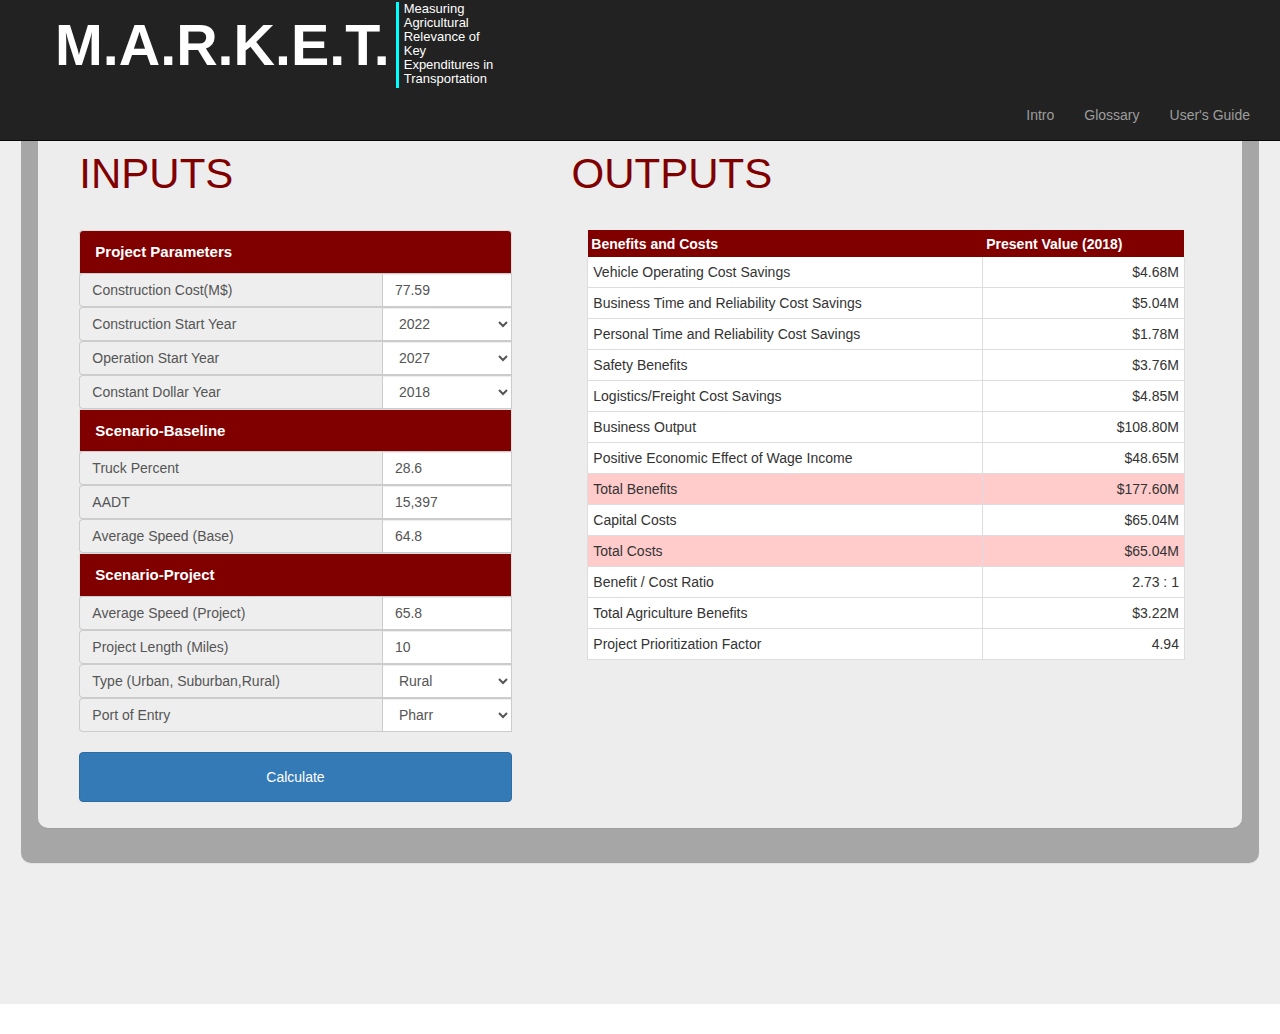
==== index.html @ 697c3366 "-Added perishability cost and JIT cost into the freight cost analysis." ====
<!DOCTYPE html>
<html>
<head>
  <title>M.A.R.K.E.T.</title>
  <meta charset="utf-8">
  <meta name="viewport" content="width=device-width, initial-scale=1">
  <!-- <script src="http://malsup.github.com/jquery.form.js"></script> -->
  <script src="https://ajax.googleapis.com/ajax/libs/jquery/3.3.1/jquery.min.js"></script>

  <link href="lib/bootstrap/css/bootstrap.min.css" rel="stylesheet">
  <link href="style.css" rel="stylesheet">
  <script src="lib/bootstrap/js/bootstrap.min.js"></script>
  <script type="text/javascript" src ="lib/accounting.min.js"> </script>
  <script type="text/javascript" src="js/dom.js"></script>
  <script type="text/javascript" src="js/array.js"></script>
  <script type="text/javascript" src ="js/tti.storage.js"> </script>
  <script type="text/javascript" src ="js/tti.pubsub.js"> </script>
  <script type="text/javascript" src ="js/main.js"> </script>
  <script type="text/javascript" src ="js/underscore.js"> </script>
  <script type="text/javascript" src ="js/tti.models.benefitcostanalysis.js"> </script>
  <script type="text/javascript" src ="js/tti.widgets.glossary.js"> </script>


  <style>
  /* .fakeimg {
  height: 200px;
  background: #aaa;
  } */

  .modal {
    text-align: center;
  }

  @media screen and (min-width: 768px) {
    .modal:before {
      display: inline-block;
      vertical-align: middle;
      content: " ";
      height: 100%;
    }
  }

  .modal-dialog {
    display: inline-block;
    text-align: left;
    vertical-align: middle;
  }

  .container-dart {
    background: transparent url(img/border.jpg) 0 0 no-repeat;
    background-size: 100% auto;
    background-attachment: fixed;
    background-position: 0%, 60px;
    min-height: 900px;
    margin-top: 0px;
    margin-bottom: 8px;
  }

  /* .navbar-brand{
  margin-bottom: 0;
  padding-top:10px;
  z-index: 9999;
  border: 0;
  font-size: 20px !important;
  line-height: 1.42857143 !important;
  letter-spacing: 4px;
  border-radius: 0;
  color:white;
  } */
  .input-group-addon{
    width:70%;
    text-align: left;
  }
  .form-control-feedback{
    top:3px;
    width:5%;
    font-size: 1.5rem;
  }
  .input-group{
    width:100%;
  }
  .list-group-item{
    background-color:maroon;
    color:white;
    font-size:1.5rem;
    font-weight:bold;
  }
  .white-text{
    color:white;
  }
  .panel-heading{
    font-size: 3em;
    color: maroon;
  }
  .construction-jobs {
    display:none
  }
  .o-m-jobs{
    display:none
  }

  .o-m-costs{
    display:none
  }

  .navbar {

  }

  #modal-intro .modal-dialog {
    width:50%;

  }

  #modal-glossary .modal-dialog {
    width:50%;
  }
  .navbar-header {
    width:80%;

  }
  .navbar-header .title {
    display:inline-block;
    color:white;
    font-size: 4.1em;
    line-height: 1.5em;
    font-weight: bold;
    padding-right: 0.1em;
    border-right: 3px solid #0ff;
  }
  .navbar-header .subtitle {
    display:inline-block;
    vertical-align: top;
    color:white;
    font-size: 1.3rem;
    line-height: 1.4rem;
    width: 50%;
    padding: 0 0 0 0.1em;

  }

  .navbar-header ul {
    width: 100%;
    color: White;
    list-style-type: none;
    margin-bottom: 2px;
    margin-top:2px;
  }
  /* .navbar-header ul {
  float: left;
  } */
  /*
  .navbar {
  margin-bottom: 0;
  background-color: #f4511e;
  z-index: 9999;
  border: 0;
  font-size: 12px !important;
  line-height: 1.42857143 !important;
  letter-spacing: 4px;
  border-radius: 0;
}

.navbar li a, .navbar .navbar-brand {
color: #fff !important;
}

.navbar-nav li a:hover, .navbar-nav li.active a {
color: #f4511e !important;
background-color: #fff !important;
}

.navbar-default .navbar-toggle {
border-color: transparent;
color: #fff !important;
} */
</style>
</head>
<body>

  <!-- <div class="jumbotron text-center" style="margin-bottom:0">
  <h1>MARKET</h1>
</div> -->
<nav class="navbar navbar-inverse navbar-fixed-top">
  <div class="container-fluid">
    <div class="navbar-header">
      <!-- <a class="navbar-brand" href="#">M.A.R.K.E.T.</a> -->
      <ul>
        <li class="title">M.A.R.K.E.T.</li>
        <li class="subtitle">
          Measuring<br/>
          Agricultural<br/>
          Relevance of<br/>
          Key<br/>
          Expenditures in<br/>
          Transportation
        </li>
      </ul>
    </div>
    <ul class="nav navbar-nav pull-right">
      <li><a href=# data-toggle="modal" data-target="#modal-intro">Intro</a></li>
      <li><a href="#" data-toggle="modal" data-target="#modal-glossary">Glossary</a></li>
      <li><a target="_blank" href="User's Guide.pdf">User's Guide</a></li>
    </ul>
  </div>
</nav>
<!-- <nav class="navbar navbar-fixed-top">
<div class="container-fluid">
<div class="navbar-header">
<div class="logo">M.A.R.K.E.T.</div>
<span>
MIT<br>
Alpha<br>
Rio<br>
Krypton<br>
ET<br>
TAMU<br>
</span>
</div>
<ul class="nav navbar-nav navbar-right">
<li><a href="#">User's Guide</a></li>
<li><a href="#">Glossary</a></li>
<li><a href="#">Contact Us</a></li>
</ul>
</div>
</nav> -->
<div class="jumbotron">
  <div class="container-fluid padding-top container-dart">

    <div class="panel black-bg-30pct pull-right">
      <div class="row-fluid">
        <div class="panel panel-horizontal white-bg-80pct pull-right">
          <div class="col-md-5">

            <div class="panel-heading">INPUTS</div>
            <div class="panel-body" id="panel-inputs"> </div>
          </div>
          <div class="col-md-7">

            <div class="panel-heading">OUTPUTS</div>
            <div class="panel-body outputs benefit-cost-model-report" id=panel-outputs>        </div>

          </div>

        </div>

      </div>
    </div>
  </div>
</div>
<div class="modal fade" id="modal-intro" role="dialog">
  <div class="modal-dialog">


    <div class="modal-content">
      <div class="modal-header">
        <button type="button" class="close" data-dismiss="modal">&times;</button>
        <h4 class="modal-title">M.A.R.K.E.T.(Measuring Agricultural Relevance of Key Expenditures in Transportation)</h4>
      </div>
      <div class="modal-body">
        <p>The M.A.R.K.E.T. model is designed to provide high-level estimates of the relative benefit to the agriculture sector of roadway infrastructure projects. Benefits included in the analysis are as follows:</p>
        <ul><li>	vehicle operating cost savings,</li>
          <li>	business time and reliability cost savings,</li>
          <li>	personal time and reliability cost savings,</li>
          <li>	safety benefits,</li>
          <li>	logistics/freight cost savings,</li>
          <li>	environmental benefits,</li>
          <li>	business output benefits, and</li>
          <li>	wage income benefits.  </li>
        </ul>
      </div>
    </div>
  </div>
</div>

<div class="modal fade" id="modal-glossary" role="dialog">
  <div class="modal-dialog">
    <div class="modal-content">
      <div class="modal-header">
        <button type="button" class="close" data-dismiss="modal" aria-hidden="true">
          &times;</button>
          <h3 class="modal-title">Glossary</h3>


        </div>
        <div class="modal-body">

        </div>

      </div>

    </div>
  </div>


  <!-- <div class="jumbotron text-center" style="margin-bottom:0;margin-top:30px">
  <p>Footer</p>
</div> -->
<script>
// $(window).on('load',function(){
//   $('#myModal').modal('show');
// });

campfire.publish("boot-ui");
$("#btn-calculate").on("click",function(){
  var input = {
    serviceType:'Rail',
    closestStation:'Lawnview',
    milesToStation:5,
    projectLength:10,
    AADT:15397,
    truckPercent:0.286,
    averageSpeed:64.8,
    averageSpeedBase:64.8,
    averageSpeedProj:65.8,
    rider:50000,
    constructionCost:77590000,
    omCost:0,
    discountRate:0.03,
    constructionStartYear:2022,
    operationStartYear:2027,
    percentCongested:0,
    totalYears:30,
    constantYear:2018,
    projectScenario:0.02,
    commodityMix:TTI.commodityMix["Pharr"],
    commodityCost:TTI.commodityCost,
    perishCost:TTI.perishCost,
    jitCost:TTI.jitCost,
    region:'Urban',
    scale:{Truck: 1,Passenger:1},
  };
  input.constructionCost = parseFloat($("#constructionCost").val())*1000000;
  input.constructionStartYear = parseInt($("#constructionStartYear").val());
  input.operationStartYear = parseInt($("#operationStartYear").val());
  input.constantDollarYear = parseInt($("#constantYear").val());
  input.truckPercent = parseFloat($("#truckPercent").val())/100;
  input.AADT = parseInt($("#AADT").val().replace(/,/g,''));
  input.averageSpeedBase = parseFloat($("#averageSpeedBase").val());
  input.averageSpeedProj = parseFloat($("#averageSpeedProj").val());
  input.projectLength = parseFloat($("#projectLength").val());
  input.region = ($("#region").val());
  input.city = ($("#city").val());
  input.commodityMix = TTI.commodityMix[input.city];
  input.commodityCost = TTI.commodityCost;
  input.scale={Truck:1,Passenger:1};
  var model= TTI.Models.BenefitCostAnalysis({input:input});
  var inputAg = input;
  inputAg.commodityMix = TTI.commodityMixAg[input.city];
  inputAg.commodityCost = TTI.commodityCostAg;
  inputAg.scale={Truck:input.commodityMix["Percent Ag"],Passenger:0};
  var modelAg = TTI.Models.BenefitCostAnalysis({input:inputAg});
  TTI.results = [model.run().results, modelAg.run().results];
  campfire.publish("render-outputs");
});
setTimeout(function(){
  $("#btn-calculate").click();
},500);
// setTimeout(function(){
//   var test = TTI.Models.BenefitCostAnalysis({input:{
//     serviceType:'Rail',
//     closestStation:'Lawnview',
//     milesToStation:5,
//     projectLength:10,
//     AADT:15397,
//     truckPercent:0.286,
//     averageSpeed:64.8,
//     averageSpeedBase:64.8,
//     averageSpeedProj:65.8,
//     rider:50000,
//     constructionCost:77590000,
//     omCost:0,
//     discountRate:0.03,
//     constructionStartYear:2022,
//     operationStartYear:2027,
//     percentCongested:0,
//     totalYears:30,
//     constantYear:2018,
//     projectScenario:0.02,
//     commodityMix:TTI.commodityMix["Pharr"],
//     commodityCost:TTI.commodityCost,
//     region:'Urban',
//     scale:{Truck: 1,Passenger:1},
//   }
// });
// TTI.results = test.run().results;
// campfire.publish("render-outputs");}
// ,2000);

</script>
</body>
</html>
---- style.css ----
.dart-yellow-fg {
    color: #FCD006;
}
.dart-yellow-bg {
    background-color: #FCD006;
}
.dart-blue-fg {
    color: #173A79;
}
.dart-blue-bg {
    background-color: #173A79;
}
.white-fg {
    color: #fff;
}
.black-fg {
    color: #000;
}
.red-fg {
    color: red
}
.blue-fg {
    color: blue
}
.green-fg {
    color: green
}
.orange-fg {
    color: orange
}

.credit {
    font-size: 18px;
    display: inline-block;
    margin-left: 60%;
    width: 38%;
}
.center {
    margin: auto;
    width: 60%;
    /*  border: 3px solid #73AD21; */
    padding: 10px;
}
.valign-top {
    vertical-align: top
}
.valign-center {
    vertical-align: center
}
.align-right {
    align: right;
    text-align: right;
}
.tooltip-inner {
    text-align: justify;
}
body {
    overflow-y: scroll;
}
.starter-template {
    padding: 40px 15px;
    text-align: center;
}
.clear-both {
    clear: both;
}
.specials {
    margin-bottom: 10px;
}
.specials-inner {
    border: 1px solid #888;
    max-height: 100px;
    overflow-y: auto;
    padding: 1rem;
}
.specials-inner div:nth-child(even) {
    background: #fff;
}
.specials-inner div:nth-child(odd) {
    background: #cdf;
}
.boxes input[type=range] {
    width: 20%;
}
.boxes input[type=text] {
    text-align: right;
}
.boxes table {
    width: 100%;
}
.boxes td {}
.boxes td input[type=text], .boxes td input[type=number] {
    text-align: right;
    width: 75px;
    float: right;
}
.page-header {
    float: right;
    text-align: right;
    font-size: 0.5em;
}
.number-long td input[type=text] {
    width: 120px;
}
.number-long td input[type=number] {
    width: 120px;
}
.percent:after {
    content: "%";
    float: right;
}
.boxes input.changed {
    background: #dff;
}
.sliders .changed {
    background-color: rgba(0, 0, 0, 0.9);
    color: white;
    padding: 0.4rem;
    border-radius: 0.2rem;
}
table.dropdowns {
    width: 100%;
}
table.boxes {
    width: 100%;
}
.dropdowns table {
    width: 100%;
}
.guru-wrap table.controls {
    width: 100%;
}
.inputs .dropdowns, .inputs .boxes {
    margin: 0;
    padding: 0;
    list-style-type: none;
}
.inputs .dropdowns li select {
    float: right;
    width: 55%
}
.inputs .boxes li input {
    float: right;
    text-align: right;
    width: 55%
}
.inputs .dropdowns td:last-child {
    width: 55%
}
.inputs .dropdowns td select {}
.inputs table {
    border-spacing: 0 0.1em;
    border-collapse: separate;
}
.inputs table.controls td:first-child {
    font-size: 1em
}
.inputs .dropdowns td select {
    height: 2.8em;
    float: right;
}

#btn-calculate {
  height:50px;
}
.outputs table td {
    background-color: white;
}
.outputs table tr.total-benefits td {
    background-color: #FFCCCB;

}
.outputs table tr.total-costs td {
    background-color: #FFCCCB;

}
.outputs table tr.benefit-cost-ratio td {
    background-color: #FFCCCB;

}
.outputs table td, .outputs table th {
    padding: 0.35rem;
    padding-right: 3px;
}

/***
.outputs table {
  border-right: 1px solid #ddd;
}
***/

.outputs table tr.dart-yellow-bg th {
    text-align: center;
    font-weight: normal;
    color: #173A79;
    border-right: 1px solid #db0;
}
.outputs table td {
    border-right: 1px solid #ddd;
    border-bottom: 1px solid #ddd;
}
.outputs table td:first-child {
    border-left: 1px solid #ddd;
}
.cost-outputs th {
    width: 33.3%;
}

/* .report-row .column.outputs td { text-align: right; } */

.report-title {
    background-color: #173A79;
    color: white
}
;
/* .navbar-brand, navbar-brand:hover {
    background: white;
    padding: 0;
}
.navbar-brand, navbar-brand:focus {
    background: white;
    padding: 0;
}
.navbar-brand a, navbar-brand:hover a {
    background: white;
    padding: 0;
}
.navbar-brand a:hover {
    background: white;
    padding: 0;
}
.navbar-brand img {
    height: 100%;
} */
.dart .ui-widget-content {
    border: 0;
}
.dart .ui-slider .ui-slider-range {
    background: #FCD006;
    border-bottom: 1px solid #ca0;
    border-top: 0;
    cursor: pointer;
}

/* #9D8277; } /*  #007989; } */

.dart .ui-slider .ui-slider-handle {
    border-color: #999;
    background: #ccc;
    cursor: pointer;
    top: -.2em;
}

/* #9D8277; } /*#007989; } */

.dart .ui-slider-horizontal {
    background: rgba(0, 0, 0, 0.2);
    cursor: pointer;
}
.navbar-dart {
    background: #1B3E7A;
}
.navbar-dart a {
    color: #ddd;
}
.navbar-dart a:hover {
    background: background: #FCD006;
    color: black;
}
.navbar-dart .navbar-nav>.active>a {
    background: #FCD006;
    color: black;
}
.navbar-dart .active {
    background: #FCD006;
    color: black;
}
.navbar-dart .navbar-nav>li>a {
    color: #ddd;
}
.container-dart {}
td.value-cell {
    text-align: right;
}
tr.title-row th {
    background: #ddd;
}

/**
tr.remain th, tr.remain td { background-color: #afa; }
**/

tr.year-row th {
    text-align: right;
}
body.property-tax-summary li.property-tax-summary a {
    background: #FCD006;
    color: black;
}
body.sales-tax-summary li.sales-tax-summary a {
    background: #FCD006;
    color: black;
}
body.economic-impact-summary li.economic-impact-summary a {
    background: #FCD006;
    color: black;
}
body.benefit-cost-summary li.benefit-cost-summary a {
    background: #FCD006;
    color: black;
}
body.development-summary li.development-summary a {
    background: #FCD006;
    color: black;
}
body.total-summary li.total-summary a {
    background: #FCD006;
    color: black;
}
body.glossary li.glossary a {
    background: #FCD006;
    color: black;
}
.table-sm {
    font-size: 50%;
}
.table-md {
    font-size: 85%;
}
.table-width33pct {
    width: 33.3%;
}
.table-width20pct {
    width: 20%;
}
.table-width25pct {
    width: 25%;
}

.jumbotron h1 {
    font-size: 4rem;
}
.error {
    background: red;
    color: white;
    padding: 1rem;
}
.warn {
    background: yellow;
    color: black;
    padding: 1rem;
}
.land-use-percentage {
    padding: 1rem;
}

/** STYLED PANELS **/

.panel {
    padding: 1rem;

    border-radius: 1rem;
    width: 99%;
    margin-top: 2%;
    margin-bottom:2%;
    margin-right:0.5%;
}

.panel>h1, .panel>h2 {
    color: #eee;
}

/* opacity/transparency */

.white-bg-90pct {
    background-color: rgba(255, 255, 255, 0.9);
}
.white-bg-80pct {
    background-color: rgba(255, 255, 255, 0.8);
}
.white-bg-70pct {
    background-color: rgba(255, 255, 255, 0.7);
}
.white-bg-60pct {
    background-color: rgba(255, 255, 255, 0.6);
}
.white-bg-50pct {
    background-color: rgba(255, 255, 255, 0.5);
}
.white-bg-40pct {
    background-color: rgba(255, 255, 255, 0.4);
}
.white-bg-30pct {
    background-color: rgba(255, 255, 255, 0.3);
}
.white-bg-20pct {
    background-color: rgba(255, 255, 255, 0.2);
}
.white-bg-10pct {
    background-color: rgba(255, 255, 255, 0.1);
}
.black-bg-90pct {
    background-color: rgba(0, 0, 0, 0.9);
}
.black-bg-80pct {
    background-color: rgba(0, 0, 0, 0.8);
}
.black-bg-70pct {
    background-color: rgba(0, 0, 0, 0.7);
}
.black-bg-60pct {
    background-color: rgba(0, 0, 0, 0.6);
}
.black-bg-50pct {
    background-color: rgba(0, 0, 0, 0.5);
}
.black-bg-40pct {
    background-color: rgba(0, 0, 0, 0.4);
}
.black-bg-30pct {
    background-color: rgba(0, 0, 0, 0.3);
}
.black-bg-20pct {
    background-color: rgba(0, 0, 0, 0.2);
}
.black-bg-10pct {
    background-color: rgba(0, 0, 0, 0.1);
}
.width-20pct {
    width: 20%;
    margin-left: auto;
    margin-right: auto;
}
.width-50pct {
    width: 50%;
    margin-left: auto;
    margin-right: auto;
}
.width-60pct {
    width: 60%;
    margin-left: auto;
    margin-right: auto;
}
.width-80pct {
    width: 80%;
    margin-left: auto;
    margin-right: auto;
}
.width-100pct {
    width: 100%;
    margin-left: auto;
    margin-right: auto;
}
.padding-left-5pct {
    padding-left: 5%;
}

/* per-wizard page CSS hiding things */


/* STEP 1: Type of Service, County, City, School District, Special per-district/county rates */


/* .step1 .jumbotron {
  background-size: 150% auto;
  background-position: 50% 0;
} */

.step1 .pt-inputs .boxes .distribution-fields-body-wrap .collapse {
    display: block;
}
.step1 .pt-inputs .boxes a, .step1 .distribution-fields {
    display: none;
}
.step1 .pt-inputs .sliders {
    display: none;
}
.step1 .pt-inputs .specials-inner {
    background-color: rgba(0, 0, 0, 0.1);
    max-height: none;
    border-style: inset;
    border-width: 0.1rem;
    border-radius: 1rem;
    border-color: rgba(0, 0, 0, 0.1);
}
.step1 .pt-inputs .specials-inner div {
    padding: 1rem;
    color: #222;
}
.step1 .pt-inputs .specials-inner div {
    /* background-color: rgba(200,200,200,0.9); color: #fff; */
    background-color: rgba(200, 200, 200, 0.3);
    border-bottom: 1px solid #bbb;
}
.step1 .pt-inputs .specials-inner div:nth-child(odd) {
    /* background-color: rgba(200,200,200,0.3); color: #fff; */
}
.step1 .bc-inputs .dropdowns {
    display: none;
}
.step1 .bc-inputs tr.number-long {
    display: none;
}
.step1 .bc-inputs .changed {
    background-color: rgba(0, 0, 0, 0.9);
    padding: 0.4rem;
    border-radius: 0.2rem;
}
.step1 input[type=checkbox] {
    margin-right: 0.5rem;
}

/* STEP 2: Land Use Inputs */

.step2 .pt-inputs .dropdowns {
    display: none;
}
.step2 .pt-inputs .sliders {
    display: none;
}
.step2 .pt-inputs .specials {
    display: none;
}
.step2 .pt-inputs .boxes .distribution-fields {
    display: none;
}
.step2 .pt-inputs .heading .title .btn {
    display: none;
}
.step2 .pt-inputs .collapse {
    display: block;
}
.step2 .land-use-wrap input {
    background-color: rgba(255, 255, 255, 0.5);
}
.step2 .land-use-wrap input.changed {
    background-color: rgba(0, 203, 188, 0.9);
    padding: 0.4rem;
    border-radius: 0.2rem;
    color: #fff;
}
.step2 .land-use-inner tbody tr:nth-child(odd) {
    background-color: rgba(255, 255, 255, 0.6);
    ;
}

/* STEP 3: Property Tax Growth Rates */

.step3 .pt-inputs .dropdowns {
    display: none;
}
.step3 .pt-inputs .boxes {
    display: none;
}
.step3 .pt-inputs .specials {
    display: none;
}
.step3 .changed {
    background-color: rgba(0, 0, 0, 0.9);
    padding: 0.4rem;
    border-radius: 0.2rem;
    color: #fff;
}

/* STEP 4: Sales Tax Growth Rates */

.step4 .pt-inputs .dropdowns {
    display: none;
}

/* .step4 .pt-inputs .boxes { display: none; } */

.step4 .pt-inputs .boxes a {
    display: none;
}
.step4 .pt-inputs .specials {
    display: none;
}
.step4 .changed {
    background-color: rgba(0, 0, 0, 0.9);
    padding: 0.4rem;
    border-radius: 0.2rem;
}
.step4 .slider .changed {
    color: #fff;
}
.step4 .sliders .btn-reset-sliders {
    display: none;
}

/*** Local option possibly move these to step1 ***/

.step4 .boxes .distribution-fields-body-wrap .collapse {
    display: block;
}
.step4 .boxes .distribution-fields-body-wrap table tr {
    display: none;
}
.step4 .boxes .distribution-fields-body-wrap table tr.hint-4A4B {
    display: block;
}
.step4 .boxes .distribution-fields-body-wrap table tr.cos-input {
    display: block;
}
.step4 .boxes .distribution-fields-body-wrap table tr.cos-definition {
    display: block;
}
.step4 .boxes .distribution-fields-body-wrap table tr.cos-reset {
    display: block;
}

/* PER-PAGE CUSTOM CSS */

.benefit-cost-model-report table {
    margin: 0 auto;
    width: 80%;
}
.benefit-cost-model-report table tr td {
    padding: 0.5rem;
    border-bottom: 1px solid #ddd;
    height:20px;
}
td.subhead {
    text-align: left;
}
.economic-impact-summary .outputs table {
    margin: 0 auto;
    width: 80%;
}
.economic-impact-summary .outputs table tr td {
    padding: 0.5rem;
    border-bottom: 1px solid #ddd;
    border-right: 0;
}

/** TOTAL SUMMARY **/

.total-summary .locale {
    text-align: center;
}
.total-summary .outputs table {
    margin: 0 auto;
    width: 80%;
}
.total-summary .outputs table tr td {
    padding: 0.5rem;
    border-bottom: 1px solid #ddd;
}
.total-summary caption {
    padding: 0.4rem 1rem;
}
tr.environmental-benefits {
    display: none;
}
.development-summary .year-inputs-inner {
    display: none;
}
td.hide-column
/**overwrite highchart default**/


/*.highcharts-container{width:100% !important; height:100% !important;}*/


/**
body.property-tax-summary .controls .operationstartyear { display: none; }
body.sales-tax-summary .controls .operationstartyear { display: none; }
**/
.dart-yellow-fg {
    color: #FCD006;
}
.dart-yellow-bg {
    background-color: #FCD006;
}
.dart-blue-fg {
    color: #173A79;
}
.dart-blue-bg {
    background-color: #173A79;
}
.white-fg {
    color: #fff;
}
.black-fg {
    color: #000;
}
.red-fg {
    color: red
}
.blue-fg {
    color: blue
}
.green-fg {
    color: green
}
.orange-fg {
    color: orange
}
.padding-top {
    padding-top: 15px;
}
.center {
    margin: auto;
    width: 60%;
    /*  border: 3px solid #73AD21; */
    padding: 10px;
}
.right {
    float: right;
}
.collapse {
    display: none;
}
table {
    margin: auto;
    width: 95%;
}
tr.header-row {
    background-color: maroon;
    color: #fff;
}
.page-header {
    width: 100%;
    font-size: 0.8em;
}
.page {
    page-break-inside: avoid;
    page-break-after: always;
}
.clear-both {
    clear: both;
}
.outputs table td {
    background-color: white;
}

.outputs table td, .outputs table th {
    padding: 0.35rem;
    padding-right: 3px;
}

/***
.outputs table {
  border-right: 1px solid #ddd;
}
***/

.outputs table tr.dart-yellow-bg th {
    text-align: center;
    font-weight: normal;
    color: #173A79;
    border-right: 1px solid #db0;
}
.outputs table td {
    border-right: 1px solid #ddd;
    border-bottom: 1px solid #ddd;
}
.outputs table td:first-child {
    border-left: 1px solid #ddd;
}
.cost-outputs th {
    width: 33.3%;
}

/* .report-row .column.outputs td { text-align: right; } */

.report-title {
    background-color: #173A79;
    color: white
}
td.value-cell {
    text-align: right;
}
tr.title-row th {
    background: #ddd;
}

/**
tr.remain th, tr.remain td { background-color: #afa; }
**/

tr.year-row th {
    text-align: right;
}
.table-sm {
    font-size: 50%;
}
.table-md {
    font-size: 85%;
}
.table-width33pct {
    width: 33.3%;
}
.table-width20pct {
    width: 20%;
}
.table-width25pct {
    width: 25%;
}
.error {
    background: red;
    color: white;
    padding: 1rem;
}
.warn {
    background: yellow;
    color: black;
    padding: 1rem;
}
.land-use-percentage {
    padding: 1rem;
}

/* opacity/transparency */

.white-bg-90pct {
    background-color: rgba(255, 255, 255, 0.9);
}
.white-bg-80pct {
    background-color: rgba(255, 255, 255, 0.8);
}
.white-bg-70pct {
    background-color: rgba(255, 255, 255, 0.7);
}
.white-bg-60pct {
    background-color: rgba(255, 255, 255, 0.6);
}
.white-bg-50pct {
    background-color: rgba(255, 255, 255, 0.5);
}
.white-bg-40pct {
    background-color: rgba(255, 255, 255, 0.4);
}
.white-bg-30pct {
    background-color: rgba(255, 255, 255, 0.3);
}
.white-bg-20pct {
    background-color: rgba(255, 255, 255, 0.2);
}
.white-bg-10pct {
    background-color: rgba(255, 255, 255, 0.1);
}
.black-bg-90pct {
    background-color: rgba(0, 0, 0, 0.9);
}
.black-bg-80pct {
    background-color: rgba(0, 0, 0, 0.8);
}
.black-bg-70pct {
    background-color: rgba(0, 0, 0, 0.7);
}
.black-bg-60pct {
    background-color: rgba(0, 0, 0, 0.6);
}
.black-bg-50pct {
    background-color: rgba(0, 0, 0, 0.5);
}
.black-bg-40pct {
    background-color: rgba(0, 0, 0, 0.4);
}
.black-bg-30pct {
    background-color: rgba(0, 0, 0, 0.3);
}
.black-bg-20pct {
    background-color: rgba(0, 0, 0, 0.2);
}
.black-bg-10pct {
    background-color: rgba(0, 0, 0, 0.1);
}
.width-20pct {
    width: 20%;
    margin-left: auto;
    margin-right: auto;
}
.width-50pct {
    width: 50%;
    margin-left: auto;
    margin-right: auto;
}
.width-60pct {
    width: 60%;
    margin-left: auto;
    margin-right: auto;
}
.width-80pct {
    width: 80%;
    margin-left: auto;
    margin-right: auto;
}
.width-100pct {
    width: 100%;
    margin-left: auto;
    margin-right: auto;
}
.padding-left-5pct {
    padding-left: 5%;
}

/* PER-PAGE CUSTOM CSS */

.benefit-cost-model-report table {
    margin: 0 auto;
    width: 95%;
}
.benefit-cost-model-report table tr td {
    padding: 0.5rem;
    border-bottom: 1px solid #ddd;
}
td.subhead {
    text-align: left;
}
.economic-impact-summary .outputs table {
    margin: 0 auto;
    width: 80%;
}
.economic-impact-summary .outputs table tr td {
    padding: 0.5rem;
    border-bottom: 1px solid #ddd;
    border-right: 0;
}

/**Input Summary**/

.input-summary tr td:nth-child(1) {
    width: 75%
}
.input-summary tr td:nth-child(2) {
    width: 25%
}

/** TOTAL SUMMARY **/

.total-summary .locale {
    text-align: center;
}
.total-summary .outputs table {
    margin: 0 auto;
    width: 80%;
}
.total-summary .outputs table tr td {
    padding: 0.5rem;
    border-bottom: 1px solid #ddd;
}
.total-summary caption {
    padding: 0.4rem 1rem;
}
tr.environmental-benefits {
    display: none;
}
.footer {
    margin: auto;
    top: 0;
    clear: both;
}
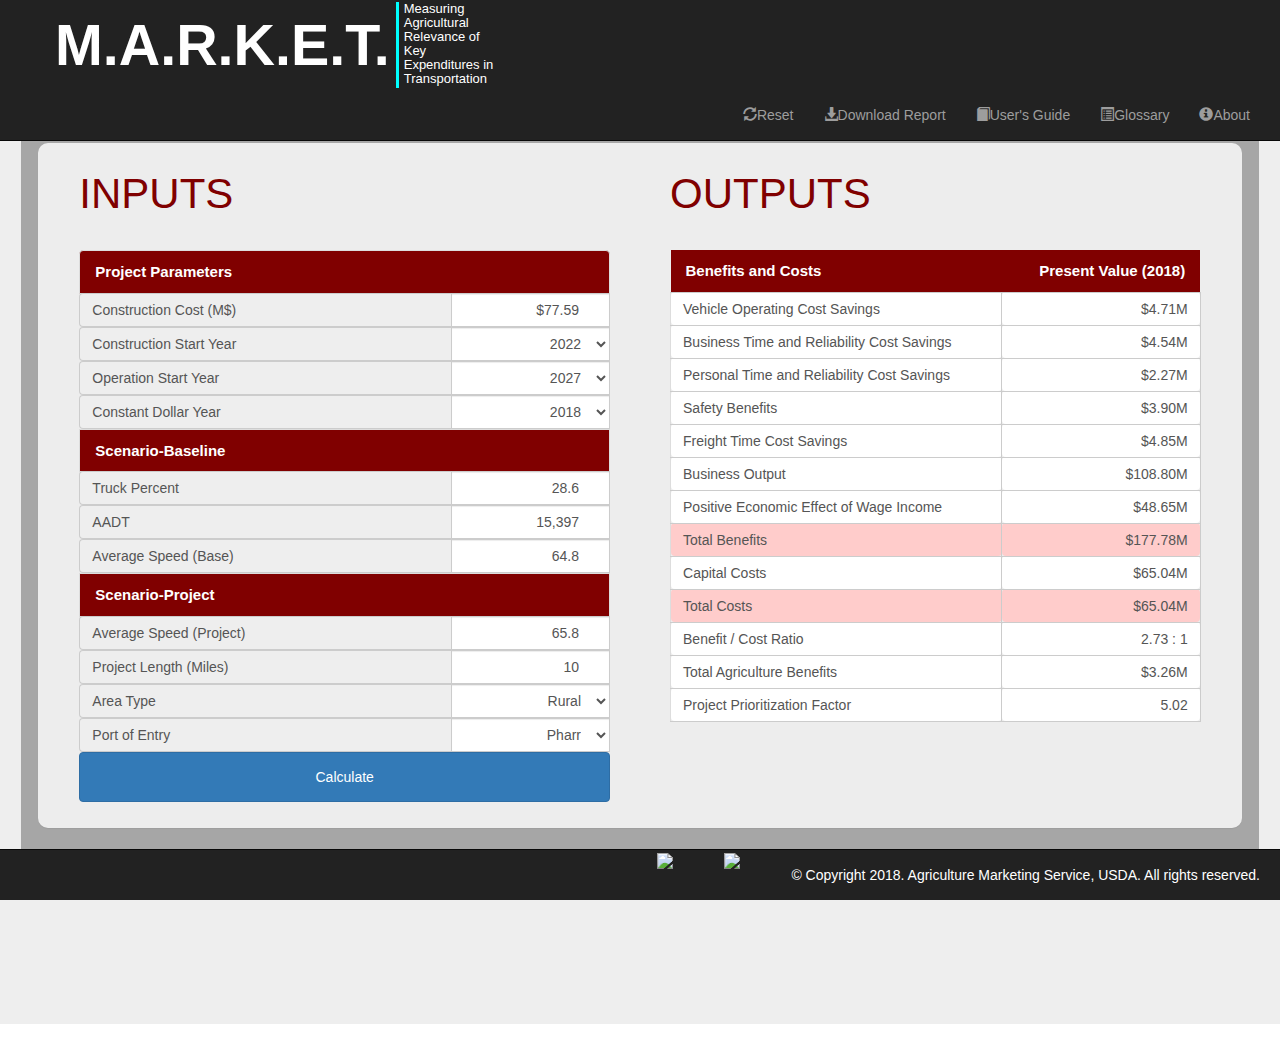
==== commit 458f3440: "-Ajusted the logo's position. -Fixed a bug that the constant dollar year change would not be taken i" ====
--- a/index.html
+++ b/index.html
@@ -7,8 +7,9 @@
   <!-- <script src="http://malsup.github.com/jquery.form.js"></script> -->
   <script src="https://ajax.googleapis.com/ajax/libs/jquery/3.3.1/jquery.min.js"></script>
 
-  <link href="lib/bootstrap/css/bootstrap.min.css" rel="stylesheet">
+  <link href="lib/bootstrap/css/bootstrap.min.css" rel="stylesheet" media="all">
   <link href="style.css" rel="stylesheet">
+  <link href="print.css" type="text/css" rel="stylesheet" media="print">
   <script src="lib/bootstrap/js/bootstrap.min.js"></script>
   <script type="text/javascript" src ="lib/accounting.min.js"> </script>
   <script type="text/javascript" src="js/dom.js"></script>
@@ -17,164 +18,10 @@
   <script type="text/javascript" src ="js/tti.pubsub.js"> </script>
   <script type="text/javascript" src ="js/main.js"> </script>
   <script type="text/javascript" src ="js/underscore.js"> </script>
+  <script type="text/javascript" src ="js/string.js"> </script>
   <script type="text/javascript" src ="js/tti.models.benefitcostanalysis.js"> </script>
   <script type="text/javascript" src ="js/tti.widgets.glossary.js"> </script>
 
-
-  <style>
-  /* .fakeimg {
-  height: 200px;
-  background: #aaa;
-  } */
-
-  .modal {
-    text-align: center;
-  }
-
-  @media screen and (min-width: 768px) {
-    .modal:before {
-      display: inline-block;
-      vertical-align: middle;
-      content: " ";
-      height: 100%;
-    }
-  }
-
-  .modal-dialog {
-    display: inline-block;
-    text-align: left;
-    vertical-align: middle;
-  }
-
-  .container-dart {
-    background: transparent url(img/border.jpg) 0 0 no-repeat;
-    background-size: 100% auto;
-    background-attachment: fixed;
-    background-position: 0%, 60px;
-    min-height: 900px;
-    margin-top: 0px;
-    margin-bottom: 8px;
-  }
-
-  /* .navbar-brand{
-  margin-bottom: 0;
-  padding-top:10px;
-  z-index: 9999;
-  border: 0;
-  font-size: 20px !important;
-  line-height: 1.42857143 !important;
-  letter-spacing: 4px;
-  border-radius: 0;
-  color:white;
-  } */
-  .input-group-addon{
-    width:70%;
-    text-align: left;
-  }
-  .form-control-feedback{
-    top:3px;
-    width:5%;
-    font-size: 1.5rem;
-  }
-  .input-group{
-    width:100%;
-  }
-  .list-group-item{
-    background-color:maroon;
-    color:white;
-    font-size:1.5rem;
-    font-weight:bold;
-  }
-  .white-text{
-    color:white;
-  }
-  .panel-heading{
-    font-size: 3em;
-    color: maroon;
-  }
-  .construction-jobs {
-    display:none
-  }
-  .o-m-jobs{
-    display:none
-  }
-
-  .o-m-costs{
-    display:none
-  }
-
-  .navbar {
-
-  }
-
-  #modal-intro .modal-dialog {
-    width:50%;
-
-  }
-
-  #modal-glossary .modal-dialog {
-    width:50%;
-  }
-  .navbar-header {
-    width:80%;
-
-  }
-  .navbar-header .title {
-    display:inline-block;
-    color:white;
-    font-size: 4.1em;
-    line-height: 1.5em;
-    font-weight: bold;
-    padding-right: 0.1em;
-    border-right: 3px solid #0ff;
-  }
-  .navbar-header .subtitle {
-    display:inline-block;
-    vertical-align: top;
-    color:white;
-    font-size: 1.3rem;
-    line-height: 1.4rem;
-    width: 50%;
-    padding: 0 0 0 0.1em;
-
-  }
-
-  .navbar-header ul {
-    width: 100%;
-    color: White;
-    list-style-type: none;
-    margin-bottom: 2px;
-    margin-top:2px;
-  }
-  /* .navbar-header ul {
-  float: left;
-  } */
-  /*
-  .navbar {
-  margin-bottom: 0;
-  background-color: #f4511e;
-  z-index: 9999;
-  border: 0;
-  font-size: 12px !important;
-  line-height: 1.42857143 !important;
-  letter-spacing: 4px;
-  border-radius: 0;
-}
-
-.navbar li a, .navbar .navbar-brand {
-color: #fff !important;
-}
-
-.navbar-nav li a:hover, .navbar-nav li.active a {
-color: #f4511e !important;
-background-color: #fff !important;
-}
-
-.navbar-default .navbar-toggle {
-border-color: transparent;
-color: #fff !important;
-} */
-</style>
 </head>
 <body>
 
@@ -195,26 +42,32 @@
           Expenditures in<br/>
           Transportation
         </li>
+
       </ul>
-    </div>
+
+    </div>
+
     <ul class="nav navbar-nav pull-right">
-      <li><a href=# data-toggle="modal" data-target="#modal-intro">Intro</a></li>
-      <li><a href="#" data-toggle="modal" data-target="#modal-glossary">Glossary</a></li>
-      <li><a target="_blank" href="User's Guide.pdf">User's Guide</a></li>
-    </ul>
-  </div>
-</nav>
-<!-- <nav class="navbar navbar-fixed-top">
-<div class="container-fluid">
-<div class="navbar-header">
-<div class="logo">M.A.R.K.E.T.</div>
-<span>
-MIT<br>
-Alpha<br>
-Rio<br>
-Krypton<br>
-ET<br>
-TAMU<br>
+      <li><a href="#" id="link-reset"><span class="glyphicon glyphicon-refresh"></span>Reset</a></li>
+      <li><a href="#" id="link-print"><span class="glyphicon glyphicon-download-alt"></span>Download Report</a><li>
+        <li><a target="_blank" href="User's Guide.pdf"><span class="glyphicon glyphicon-book"></span>User's Guide</a></li>
+        <li><a href="#" data-toggle="modal" data-target="#modal-glossary"><span class="glyphicon glyphicon-list-alt"></span>Glossary</a></li>
+        <li><a href=# data-toggle="modal" data-target="#modal-intro"><span class="glyphicon glyphicon-info-sign"></span>About</a></li>
+      </ul>
+
+    </div>
+  </nav>
+  <!-- <nav class="navbar navbar-fixed-top">
+  <div class="container-fluid">
+  <div class="navbar-header">
+  <div class="logo">M.A.R.K.E.T.</div>
+  <span>
+  MIT<br>
+  Alpha<br>
+  Rio<br>
+  Krypton<br>
+  ET<br>
+  TAMU<br>
 </span>
 </div>
 <ul class="nav navbar-nav navbar-right">
@@ -229,164 +82,195 @@
 
     <div class="panel black-bg-30pct pull-right">
       <div class="row-fluid">
+        <!-- <input type="button" value="Print Div Contents" id="btnPrint" /> -->
         <div class="panel panel-horizontal white-bg-80pct pull-right">
-          <div class="col-md-5">
+
+          <div class="col-md-6">
 
             <div class="panel-heading">INPUTS</div>
             <div class="panel-body" id="panel-inputs"> </div>
           </div>
-          <div class="col-md-7">
+
+          <div class="col-md-6">
 
             <div class="panel-heading">OUTPUTS</div>
             <div class="panel-body outputs benefit-cost-model-report" id=panel-outputs>        </div>
 
           </div>
 
+
         </div>
 
       </div>
     </div>
   </div>
+</div>
+<div class="footer navbar-fixed-bottom navbar navbar-inverse">
+
+  <div class="copy">
+    <span>
+      © Copyright 2018. Agriculture Marketing Service, USDA. All rights reserved.
+    </span>
+  </div>
+
+      <div class="logo logo-tti">
+
+        <a href="/">
+          <img src = "img/TTI-Color-reverse.png">
+        </a>
+      </div>
+    <div class="logo logo-ams">
+
+      <a href="/">
+        <img src = "img/AMS-logo.png">
+      </a>
+
+    </div>
+
+
+
+
+
+  <!-- <div class="logo logo-tti">
+  <span>
+  Developed by
+</span>
+<a href="/">
+<img src = "img/TTI-Color-reverse.png">
+</a>
+</div>
+<div class="logo logo-ams">
+<span>
+Funded by
+</span>
+<a href="/">
+<img src = "img/AMS-logo.png">
+</a>
+</div> -->
+</div>
+
+
 </div>
 <div class="modal fade" id="modal-intro" role="dialog">
   <div class="modal-dialog">
-
-
     <div class="modal-content">
-      <div class="modal-header">
+      <div class="modal-header white-fg">
         <button type="button" class="close" data-dismiss="modal">&times;</button>
-        <h4 class="modal-title">M.A.R.K.E.T.(Measuring Agricultural Relevance of Key Expenditures in Transportation)</h4>
+        <h4 class="modal-title">M.A.R.K.E.T. (Measuring Agricultural Relevance of Key Expenditures in Transportation)</h4>
       </div>
-      <div class="modal-body">
+      <div class="modal-body white-bg-90pct">
         <p>The M.A.R.K.E.T. model is designed to provide high-level estimates of the relative benefit to the agriculture sector of roadway infrastructure projects. Benefits included in the analysis are as follows:</p>
         <ul><li>	vehicle operating cost savings,</li>
           <li>	business time and reliability cost savings,</li>
           <li>	personal time and reliability cost savings,</li>
           <li>	safety benefits,</li>
-          <li>	logistics/freight cost savings,</li>
+          <li>	freight time cost savings,</li>
           <li>	environmental benefits,</li>
           <li>	business output benefits, and</li>
           <li>	wage income benefits.  </li>
         </ul>
-      </div>
-    </div>
-  </div>
-</div>
-
-<div class="modal fade" id="modal-glossary" role="dialog">
-  <div class="modal-dialog">
-    <div class="modal-content">
-      <div class="modal-header">
-        <button type="button" class="close" data-dismiss="modal" aria-hidden="true">
-          &times;</button>
-          <h3 class="modal-title">Glossary</h3>
-
-
+
+        <p>
+          To make comments regarding the model, offer suggestions for improvements, or for
+          assistance, please contact Max Steadman at <a href="mailto:m-steadman@tti.tamu.edu">m-steadman@tti.tamu.edu</a>
+          or Brianne Glover at <a href="mailto: b-glover@tti.tamu.edu">b-glover@tti.tamu.edu</a>.
+        </p>
+
+        <div class="footer">
+          <div style="clear: both;">
+            &nbsp;</div>
+            <div class="logo logo-tti">
+              <a href="https://tti.tamu.edu">
+                <img src="img/TTI-Color.png" alt="Texas A&amp;M Transportation Institute"></a>
+              </div>
+              <div class="logo logo-ams">
+                <a href="https://www.ams.usda.gov/">
+                  <img src="img/AMS-Color.png" alt="Agricultural Marketing Service, USDA"></a>
+                </div>
+                <div style="clear: both;">
+                  &nbsp;</div>
+                  <!-- <p class="copy">
+                  © Copyright 2018. Texas Department of Transportation. All rights reserved.</p> -->
+                </div>
+              </div>
+            </div>
+          </div>
         </div>
-        <div class="modal-body">
-
-        </div>
-
-      </div>
-
-    </div>
-  </div>
-
-
-  <!-- <div class="jumbotron text-center" style="margin-bottom:0;margin-top:30px">
-  <p>Footer</p>
-</div> -->
-<script>
-// $(window).on('load',function(){
-//   $('#myModal').modal('show');
-// });
-
-campfire.publish("boot-ui");
-$("#btn-calculate").on("click",function(){
-  var input = {
-    serviceType:'Rail',
-    closestStation:'Lawnview',
-    milesToStation:5,
-    projectLength:10,
-    AADT:15397,
-    truckPercent:0.286,
-    averageSpeed:64.8,
-    averageSpeedBase:64.8,
-    averageSpeedProj:65.8,
-    rider:50000,
-    constructionCost:77590000,
-    omCost:0,
-    discountRate:0.03,
-    constructionStartYear:2022,
-    operationStartYear:2027,
-    percentCongested:0,
-    totalYears:30,
-    constantYear:2018,
-    projectScenario:0.02,
-    commodityMix:TTI.commodityMix["Pharr"],
-    commodityCost:TTI.commodityCost,
-    perishCost:TTI.perishCost,
-    jitCost:TTI.jitCost,
-    region:'Urban',
-    scale:{Truck: 1,Passenger:1},
-  };
-  input.constructionCost = parseFloat($("#constructionCost").val())*1000000;
-  input.constructionStartYear = parseInt($("#constructionStartYear").val());
-  input.operationStartYear = parseInt($("#operationStartYear").val());
-  input.constantDollarYear = parseInt($("#constantYear").val());
-  input.truckPercent = parseFloat($("#truckPercent").val())/100;
-  input.AADT = parseInt($("#AADT").val().replace(/,/g,''));
-  input.averageSpeedBase = parseFloat($("#averageSpeedBase").val());
-  input.averageSpeedProj = parseFloat($("#averageSpeedProj").val());
-  input.projectLength = parseFloat($("#projectLength").val());
-  input.region = ($("#region").val());
-  input.city = ($("#city").val());
-  input.commodityMix = TTI.commodityMix[input.city];
-  input.commodityCost = TTI.commodityCost;
-  input.scale={Truck:1,Passenger:1};
-  var model= TTI.Models.BenefitCostAnalysis({input:input});
-  var inputAg = input;
-  inputAg.commodityMix = TTI.commodityMixAg[input.city];
-  inputAg.commodityCost = TTI.commodityCostAg;
-  inputAg.scale={Truck:input.commodityMix["Percent Ag"],Passenger:0};
-  var modelAg = TTI.Models.BenefitCostAnalysis({input:inputAg});
-  TTI.results = [model.run().results, modelAg.run().results];
-  campfire.publish("render-outputs");
-});
-setTimeout(function(){
-  $("#btn-calculate").click();
-},500);
-// setTimeout(function(){
-//   var test = TTI.Models.BenefitCostAnalysis({input:{
-//     serviceType:'Rail',
-//     closestStation:'Lawnview',
-//     milesToStation:5,
-//     projectLength:10,
-//     AADT:15397,
-//     truckPercent:0.286,
-//     averageSpeed:64.8,
-//     averageSpeedBase:64.8,
-//     averageSpeedProj:65.8,
-//     rider:50000,
-//     constructionCost:77590000,
-//     omCost:0,
-//     discountRate:0.03,
-//     constructionStartYear:2022,
-//     operationStartYear:2027,
-//     percentCongested:0,
-//     totalYears:30,
-//     constantYear:2018,
-//     projectScenario:0.02,
-//     commodityMix:TTI.commodityMix["Pharr"],
-//     commodityCost:TTI.commodityCost,
-//     region:'Urban',
-//     scale:{Truck: 1,Passenger:1},
-//   }
-// });
-// TTI.results = test.run().results;
-// campfire.publish("render-outputs");}
-// ,2000);
-
-</script>
-</body>
-</html>
+
+        <div class="modal fade" id="modal-glossary" role="dialog">
+          <div class="modal-dialog">
+            <div class="modal-content">
+              <div class="modal-header white-fg">
+                <button type="button" class="close white-fg" data-dismiss="modal" aria-hidden="true">
+                  &times;</button>
+                  <h3 class="modal-title">Glossary</h3>
+
+
+                </div>
+                <div class="modal-body white-bg-90pct">
+
+                </div>
+
+              </div>
+
+            </div>
+          </div>
+
+
+          <form id="pdf-form" method="post" target="_blank">
+            <input type="hidden" name="ReportsHtml" id="report-contents">
+
+          </form>
+          <!-- <div class="jumbotron text-center" style="margin-bottom:0;margin-top:30px">
+          <p>Footer</p>
+        </div> -->
+        <script>
+        // $(window).on('load',function(){
+        //   $('#myModal').modal('show');
+        // });
+
+        campfire.publish("boot-ui");
+        // $("#btnPrint").on("click",function(){
+        //   var divContents = $("#panel-outputs").html();
+        //   var printWindow = window.open('','','height=400,width=800');
+        //   printWindow.document.write('<html><head><title>INPUTS</title>');
+        //   printWindow.document.write('</head><body>');
+        //   printWindow.document.write(divContents);
+        //   printWindow.document.write('</body></html>');
+        //   printWindow.document.close();
+        //   printWindow.print();
+        // });
+        // setTimeout(function(){
+        //   var test = TTI.Models.BenefitCostAnalysis({input:{
+        //     serviceType:'Rail',
+        //     closestStation:'Lawnview',
+        //     milesToStation:5,
+        //     projectLength:10,
+        //     AADT:15397,
+        //     truckPercent:0.286,
+        //     averageSpeed:64.8,
+        //     averageSpeedBase:64.8,
+        //     averageSpeedProj:65.8,
+        //     rider:50000,
+        //     constructionCost:77590000,
+        //     omCost:0,
+        //     discountRate:0.03,
+        //     constructionStartYear:2022,
+        //     operationStartYear:2027,
+        //     percentCongested:0,
+        //     totalYears:30,
+        //     constantYear:2018,
+        //     projectScenario:0.02,
+        //     commodityMix:TTI.commodityMix["Pharr"],
+        //     commodityCost:TTI.commodityCost,
+        //     region:'Urban',
+        //     scale:{Truck: 1,Passenger:1},
+        //   }
+        // });
+        // TTI.results = test.run().results;
+        // campfire.publish("render-outputs");}
+        // ,2000);
+
+      </script>
+    </body>
+    </html>
--- a/style.css
+++ b/style.css
@@ -1,289 +1,242 @@
 .dart-yellow-fg {
-    color: #FCD006;
+  color: #FCD006;
 }
 .dart-yellow-bg {
-    background-color: #FCD006;
+  background-color: #FCD006;
 }
 .dart-blue-fg {
-    color: #173A79;
+  color: #173A79;
 }
 .dart-blue-bg {
-    background-color: #173A79;
+  background-color: #173A79;
 }
 .white-fg {
-    color: #fff;
+  color: #fff;
 }
 .black-fg {
-    color: #000;
+  color: #000;
 }
 .red-fg {
-    color: red
+  color: red
 }
 .blue-fg {
-    color: blue
+  color: blue
 }
 .green-fg {
-    color: green
+  color: green
 }
 .orange-fg {
-    color: orange
+  color: orange
 }
 
 .credit {
-    font-size: 18px;
-    display: inline-block;
-    margin-left: 60%;
-    width: 38%;
+  font-size: 18px;
+  display: inline-block;
+  margin-left: 60%;
+  width: 38%;
 }
 .center {
-    margin: auto;
-    width: 60%;
-    /*  border: 3px solid #73AD21; */
-    padding: 10px;
+  margin: auto;
+  width: 60%;
+  /*  border: 3px solid #73AD21; */
+  padding: 10px;
 }
 .valign-top {
-    vertical-align: top
+  vertical-align: top
 }
 .valign-center {
-    vertical-align: center
+  vertical-align: center
 }
 .align-right {
-    align: right;
-    text-align: right;
+  align: right;
+  text-align: right;
 }
 .tooltip-inner {
-    text-align: justify;
+  text-align: justify;
 }
 body {
-    overflow-y: scroll;
+  overflow-y: hidden;
 }
 .starter-template {
-    padding: 40px 15px;
-    text-align: center;
+  padding: 40px 15px;
+  text-align: center;
 }
 .clear-both {
-    clear: both;
+  clear: both;
 }
 .specials {
-    margin-bottom: 10px;
+  margin-bottom: 10px;
 }
 .specials-inner {
-    border: 1px solid #888;
-    max-height: 100px;
-    overflow-y: auto;
-    padding: 1rem;
+  border: 1px solid #888;
+  max-height: 100px;
+  overflow-y: auto;
+  padding: 1rem;
 }
 .specials-inner div:nth-child(even) {
-    background: #fff;
+  background: #fff;
 }
 .specials-inner div:nth-child(odd) {
-    background: #cdf;
+  background: #cdf;
 }
 .boxes input[type=range] {
-    width: 20%;
+  width: 20%;
 }
 .boxes input[type=text] {
-    text-align: right;
+  text-align: right;
 }
 .boxes table {
-    width: 100%;
+  width: 100%;
 }
 .boxes td {}
-.boxes td input[type=text], .boxes td input[type=number] {
+  .boxes td input[type=text], .boxes td input[type=number] {
     text-align: right;
     width: 75px;
     float: right;
-}
-.page-header {
+  }
+  .page-header {
     float: right;
     text-align: right;
     font-size: 0.5em;
-}
-.number-long td input[type=text] {
+  }
+  .number-long td input[type=text] {
     width: 120px;
-}
-.number-long td input[type=number] {
+  }
+  .number-long td input[type=number] {
     width: 120px;
-}
-.percent:after {
+  }
+  .percent:after {
     content: "%";
     float: right;
-}
-.boxes input.changed {
+  }
+  .boxes input.changed {
     background: #dff;
-}
-.sliders .changed {
+  }
+  .sliders .changed {
     background-color: rgba(0, 0, 0, 0.9);
     color: white;
     padding: 0.4rem;
     border-radius: 0.2rem;
-}
-table.dropdowns {
+  }
+  table.dropdowns {
     width: 100%;
-}
-table.boxes {
+  }
+  table.boxes {
     width: 100%;
-}
-.dropdowns table {
+  }
+  .dropdowns table {
     width: 100%;
-}
-.guru-wrap table.controls {
+  }
+  .guru-wrap table.controls {
     width: 100%;
-}
-.inputs .dropdowns, .inputs .boxes {
+  }
+  .inputs .dropdowns, .inputs .boxes {
     margin: 0;
     padding: 0;
     list-style-type: none;
-}
-.inputs .dropdowns li select {
+  }
+  .inputs .dropdowns li select {
     float: right;
     width: 55%
-}
-.inputs .boxes li input {
+  }
+  .inputs .boxes li input {
     float: right;
     text-align: right;
     width: 55%
-}
-.inputs .dropdowns td:last-child {
+  }
+  .inputs .dropdowns td:last-child {
     width: 55%
-}
-.inputs .dropdowns td select {}
-.inputs table {
-    border-spacing: 0 0.1em;
-    border-collapse: separate;
-}
-.inputs table.controls td:first-child {
-    font-size: 1em
-}
-.inputs .dropdowns td select {
-    height: 2.8em;
-    float: right;
-}
-
-#btn-calculate {
-  height:50px;
-}
-.outputs table td {
-    background-color: white;
-}
-.outputs table tr.total-benefits td {
-    background-color: #FFCCCB;
-
-}
-.outputs table tr.total-costs td {
-    background-color: #FFCCCB;
-
-}
-.outputs table tr.benefit-cost-ratio td {
-    background-color: #FFCCCB;
-
-}
-.outputs table td, .outputs table th {
-    padding: 0.35rem;
-    padding-right: 3px;
-}
-
-/***
-.outputs table {
-  border-right: 1px solid #ddd;
-}
-***/
-
-.outputs table tr.dart-yellow-bg th {
+  }
+  .inputs .dropdowns td select {}
+    .inputs table {
+      border-spacing: 0 0.1em;
+      border-collapse: separate;
+    }
+    .inputs table.controls td:first-child {
+      font-size: 1em
+    }
+    .inputs .dropdowns td select {
+      height: 2.8em;
+      float: right;
+    }
+
+    #btn-calculate {
+      height:50px;
+    }
+    .outputs table td {
+      background-color: white;
+    }
+    .outputs table tr.total-benefits td {
+      background-color: #FFCCCB;
+
+    }
+    .outputs table tr.total-costs td {
+      background-color: #FFCCCB;
+
+    }
+    .outputs table tr.benefit-cost-ratio td {
+      background-color: #FFCCCB;
+
+    }
+
+    /***
+    .outputs table {
+    border-right: 1px solid #ddd;
+  }
+  ***/
+
+  .outputs table tr.dart-yellow-bg th {
     text-align: center;
     font-weight: normal;
     color: #173A79;
     border-right: 1px solid #db0;
-}
-.outputs table td {
+  }
+  .outputs table td {
     border-right: 1px solid #ddd;
     border-bottom: 1px solid #ddd;
-}
-.outputs table td:first-child {
+  }
+  .outputs table td:first-child {
     border-left: 1px solid #ddd;
-}
-.cost-outputs th {
+  }
+  .cost-outputs th {
     width: 33.3%;
-}
-
-/* .report-row .column.outputs td { text-align: right; } */
-
-.report-title {
+  }
+
+  /* .report-row .column.outputs td { text-align: right; } */
+
+  .report-title {
     background-color: #173A79;
     color: white
-}
-;
-/* .navbar-brand, navbar-brand:hover {
-    background: white;
-    padding: 0;
+  }
+  ;
+  /* .navbar-brand, navbar-brand:hover {
+  background: white;
+  padding: 0;
 }
 .navbar-brand, navbar-brand:focus {
-    background: white;
-    padding: 0;
+background: white;
+padding: 0;
 }
 .navbar-brand a, navbar-brand:hover a {
-    background: white;
-    padding: 0;
+background: white;
+padding: 0;
 }
 .navbar-brand a:hover {
-    background: white;
-    padding: 0;
+background: white;
+padding: 0;
 }
 .navbar-brand img {
-    height: 100%;
+height: 100%;
 } */
-.dart .ui-widget-content {
-    border: 0;
-}
-.dart .ui-slider .ui-slider-range {
-    background: #FCD006;
-    border-bottom: 1px solid #ca0;
-    border-top: 0;
-    cursor: pointer;
-}
-
-/* #9D8277; } /*  #007989; } */
-
-.dart .ui-slider .ui-slider-handle {
-    border-color: #999;
-    background: #ccc;
-    cursor: pointer;
-    top: -.2em;
-}
 
 /* #9D8277; } /*#007989; } */
 
-.dart .ui-slider-horizontal {
-    background: rgba(0, 0, 0, 0.2);
-    cursor: pointer;
-}
-.navbar-dart {
-    background: #1B3E7A;
-}
-.navbar-dart a {
-    color: #ddd;
-}
-.navbar-dart a:hover {
-    background: background: #FCD006;
-    color: black;
-}
-.navbar-dart .navbar-nav>.active>a {
-    background: #FCD006;
-    color: black;
-}
-.navbar-dart .active {
-    background: #FCD006;
-    color: black;
-}
-.navbar-dart .navbar-nav>li>a {
-    color: #ddd;
-}
-.container-dart {}
+
 td.value-cell {
-    text-align: right;
+  text-align: right;
 }
 tr.title-row th {
-    background: #ddd;
+  background: #ddd;
 }
 
 /**
@@ -291,168 +244,168 @@
 **/
 
 tr.year-row th {
-    text-align: right;
+  text-align: right;
 }
 body.property-tax-summary li.property-tax-summary a {
-    background: #FCD006;
-    color: black;
+  background: #FCD006;
+  color: black;
 }
 body.sales-tax-summary li.sales-tax-summary a {
-    background: #FCD006;
-    color: black;
+  background: #FCD006;
+  color: black;
 }
 body.economic-impact-summary li.economic-impact-summary a {
-    background: #FCD006;
-    color: black;
+  background: #FCD006;
+  color: black;
 }
 body.benefit-cost-summary li.benefit-cost-summary a {
-    background: #FCD006;
-    color: black;
+  background: #FCD006;
+  color: black;
 }
 body.development-summary li.development-summary a {
-    background: #FCD006;
-    color: black;
+  background: #FCD006;
+  color: black;
 }
 body.total-summary li.total-summary a {
-    background: #FCD006;
-    color: black;
+  background: #FCD006;
+  color: black;
 }
 body.glossary li.glossary a {
-    background: #FCD006;
-    color: black;
+  background: #FCD006;
+  color: black;
 }
 .table-sm {
-    font-size: 50%;
+  font-size: 50%;
 }
 .table-md {
-    font-size: 85%;
+  font-size: 85%;
 }
 .table-width33pct {
-    width: 33.3%;
+  width: 33.3%;
 }
 .table-width20pct {
-    width: 20%;
+  width: 20%;
 }
 .table-width25pct {
-    width: 25%;
+  width: 25%;
 }
 
 .jumbotron h1 {
-    font-size: 4rem;
+  font-size: 4rem;
 }
 .error {
-    background: red;
-    color: white;
-    padding: 1rem;
+  background: red;
+  color: white;
+  padding: 1rem;
 }
 .warn {
-    background: yellow;
-    color: black;
-    padding: 1rem;
+  background: yellow;
+  color: black;
+  padding: 1rem;
 }
 .land-use-percentage {
-    padding: 1rem;
+  padding: 1rem;
 }
 
 /** STYLED PANELS **/
 
 .panel {
-    padding: 1rem;
-
-    border-radius: 1rem;
-    width: 99%;
-    margin-top: 2%;
-    margin-bottom:2%;
-    margin-right:0.5%;
+  padding: 1rem;
+
+  border-radius: 1rem;
+  width: 99%;
+  margin-top: 2%;
+  margin-bottom:2%;
+  margin-right:0.5%;
 }
 
 .panel>h1, .panel>h2 {
-    color: #eee;
+  color: #eee;
 }
 
 /* opacity/transparency */
 
 .white-bg-90pct {
-    background-color: rgba(255, 255, 255, 0.9);
+  background-color: rgba(255, 255, 255, 0.9);
 }
 .white-bg-80pct {
-    background-color: rgba(255, 255, 255, 0.8);
+  background-color: rgba(255, 255, 255, 0.8);
 }
 .white-bg-70pct {
-    background-color: rgba(255, 255, 255, 0.7);
+  background-color: rgba(255, 255, 255, 0.7);
 }
 .white-bg-60pct {
-    background-color: rgba(255, 255, 255, 0.6);
+  background-color: rgba(255, 255, 255, 0.6);
 }
 .white-bg-50pct {
-    background-color: rgba(255, 255, 255, 0.5);
+  background-color: rgba(255, 255, 255, 0.5);
 }
 .white-bg-40pct {
-    background-color: rgba(255, 255, 255, 0.4);
+  background-color: rgba(255, 255, 255, 0.4);
 }
 .white-bg-30pct {
-    background-color: rgba(255, 255, 255, 0.3);
+  background-color: rgba(255, 255, 255, 0.3);
 }
 .white-bg-20pct {
-    background-color: rgba(255, 255, 255, 0.2);
+  background-color: rgba(255, 255, 255, 0.2);
 }
 .white-bg-10pct {
-    background-color: rgba(255, 255, 255, 0.1);
+  background-color: rgba(255, 255, 255, 0.1);
 }
 .black-bg-90pct {
-    background-color: rgba(0, 0, 0, 0.9);
+  background-color: rgba(0, 0, 0, 0.9);
 }
 .black-bg-80pct {
-    background-color: rgba(0, 0, 0, 0.8);
+  background-color: rgba(0, 0, 0, 0.8);
 }
 .black-bg-70pct {
-    background-color: rgba(0, 0, 0, 0.7);
+  background-color: rgba(0, 0, 0, 0.7);
 }
 .black-bg-60pct {
-    background-color: rgba(0, 0, 0, 0.6);
+  background-color: rgba(0, 0, 0, 0.6);
 }
 .black-bg-50pct {
-    background-color: rgba(0, 0, 0, 0.5);
+  background-color: rgba(0, 0, 0, 0.5);
 }
 .black-bg-40pct {
-    background-color: rgba(0, 0, 0, 0.4);
+  background-color: rgba(0, 0, 0, 0.4);
 }
 .black-bg-30pct {
-    background-color: rgba(0, 0, 0, 0.3);
+  background-color: rgba(0, 0, 0, 0.3);
 }
 .black-bg-20pct {
-    background-color: rgba(0, 0, 0, 0.2);
+  background-color: rgba(0, 0, 0, 0.2);
 }
 .black-bg-10pct {
-    background-color: rgba(0, 0, 0, 0.1);
+  background-color: rgba(0, 0, 0, 0.1);
 }
 .width-20pct {
-    width: 20%;
-    margin-left: auto;
-    margin-right: auto;
+  width: 20%;
+  margin-left: auto;
+  margin-right: auto;
 }
 .width-50pct {
-    width: 50%;
-    margin-left: auto;
-    margin-right: auto;
+  width: 50%;
+  margin-left: auto;
+  margin-right: auto;
 }
 .width-60pct {
-    width: 60%;
-    margin-left: auto;
-    margin-right: auto;
+  width: 60%;
+  margin-left: auto;
+  margin-right: auto;
 }
 .width-80pct {
-    width: 80%;
-    margin-left: auto;
-    margin-right: auto;
+  width: 80%;
+  margin-left: auto;
+  margin-right: auto;
 }
 .width-100pct {
-    width: 100%;
-    margin-left: auto;
-    margin-right: auto;
+  width: 100%;
+  margin-left: auto;
+  margin-right: auto;
 }
 .padding-left-5pct {
-    padding-left: 5%;
+  padding-left: 5%;
 }
 
 /* per-wizard page CSS hiding things */
@@ -462,198 +415,210 @@
 
 
 /* .step1 .jumbotron {
-  background-size: 150% auto;
-  background-position: 50% 0;
+background-size: 150% auto;
+background-position: 50% 0;
 } */
 
 .step1 .pt-inputs .boxes .distribution-fields-body-wrap .collapse {
-    display: block;
+  display: block;
 }
 .step1 .pt-inputs .boxes a, .step1 .distribution-fields {
-    display: none;
+  display: none;
 }
 .step1 .pt-inputs .sliders {
-    display: none;
+  display: none;
 }
 .step1 .pt-inputs .specials-inner {
-    background-color: rgba(0, 0, 0, 0.1);
-    max-height: none;
-    border-style: inset;
-    border-width: 0.1rem;
-    border-radius: 1rem;
-    border-color: rgba(0, 0, 0, 0.1);
+  background-color: rgba(0, 0, 0, 0.1);
+  max-height: none;
+  border-style: inset;
+  border-width: 0.1rem;
+  border-radius: 1rem;
+  border-color: rgba(0, 0, 0, 0.1);
 }
 .step1 .pt-inputs .specials-inner div {
-    padding: 1rem;
-    color: #222;
+  padding: 1rem;
+  color: #222;
 }
 .step1 .pt-inputs .specials-inner div {
-    /* background-color: rgba(200,200,200,0.9); color: #fff; */
-    background-color: rgba(200, 200, 200, 0.3);
-    border-bottom: 1px solid #bbb;
+  /* background-color: rgba(200,200,200,0.9); color: #fff; */
+  background-color: rgba(200, 200, 200, 0.3);
+  border-bottom: 1px solid #bbb;
 }
 .step1 .pt-inputs .specials-inner div:nth-child(odd) {
-    /* background-color: rgba(200,200,200,0.3); color: #fff; */
+  /* background-color: rgba(200,200,200,0.3); color: #fff; */
 }
 .step1 .bc-inputs .dropdowns {
-    display: none;
+  display: none;
 }
 .step1 .bc-inputs tr.number-long {
-    display: none;
+  display: none;
 }
 .step1 .bc-inputs .changed {
-    background-color: rgba(0, 0, 0, 0.9);
-    padding: 0.4rem;
-    border-radius: 0.2rem;
+  background-color: rgba(0, 0, 0, 0.9);
+  padding: 0.4rem;
+  border-radius: 0.2rem;
 }
 .step1 input[type=checkbox] {
-    margin-right: 0.5rem;
+  margin-right: 0.5rem;
 }
 
 /* STEP 2: Land Use Inputs */
 
 .step2 .pt-inputs .dropdowns {
-    display: none;
+  display: none;
 }
 .step2 .pt-inputs .sliders {
-    display: none;
+  display: none;
 }
 .step2 .pt-inputs .specials {
-    display: none;
+  display: none;
 }
 .step2 .pt-inputs .boxes .distribution-fields {
-    display: none;
+  display: none;
 }
 .step2 .pt-inputs .heading .title .btn {
-    display: none;
+  display: none;
 }
 .step2 .pt-inputs .collapse {
-    display: block;
+  display: block;
 }
 .step2 .land-use-wrap input {
-    background-color: rgba(255, 255, 255, 0.5);
+  background-color: rgba(255, 255, 255, 0.5);
 }
 .step2 .land-use-wrap input.changed {
-    background-color: rgba(0, 203, 188, 0.9);
-    padding: 0.4rem;
-    border-radius: 0.2rem;
-    color: #fff;
+  background-color: rgba(0, 203, 188, 0.9);
+  padding: 0.4rem;
+  border-radius: 0.2rem;
+  color: #fff;
 }
 .step2 .land-use-inner tbody tr:nth-child(odd) {
-    background-color: rgba(255, 255, 255, 0.6);
-    ;
+  background-color: rgba(255, 255, 255, 0.6);
+  ;
 }
 
 /* STEP 3: Property Tax Growth Rates */
 
 .step3 .pt-inputs .dropdowns {
-    display: none;
+  display: none;
 }
 .step3 .pt-inputs .boxes {
-    display: none;
+  display: none;
 }
 .step3 .pt-inputs .specials {
-    display: none;
+  display: none;
 }
 .step3 .changed {
-    background-color: rgba(0, 0, 0, 0.9);
-    padding: 0.4rem;
-    border-radius: 0.2rem;
-    color: #fff;
+  background-color: rgba(0, 0, 0, 0.9);
+  padding: 0.4rem;
+  border-radius: 0.2rem;
+  color: #fff;
 }
 
 /* STEP 4: Sales Tax Growth Rates */
 
 .step4 .pt-inputs .dropdowns {
-    display: none;
+  display: none;
 }
 
 /* .step4 .pt-inputs .boxes { display: none; } */
 
 .step4 .pt-inputs .boxes a {
-    display: none;
+  display: none;
 }
 .step4 .pt-inputs .specials {
-    display: none;
+  display: none;
 }
 .step4 .changed {
-    background-color: rgba(0, 0, 0, 0.9);
-    padding: 0.4rem;
-    border-radius: 0.2rem;
+  background-color: rgba(0, 0, 0, 0.9);
+  padding: 0.4rem;
+  border-radius: 0.2rem;
 }
 .step4 .slider .changed {
-    color: #fff;
+  color: #fff;
 }
 .step4 .sliders .btn-reset-sliders {
-    display: none;
+  display: none;
 }
 
 /*** Local option possibly move these to step1 ***/
 
 .step4 .boxes .distribution-fields-body-wrap .collapse {
-    display: block;
+  display: block;
 }
 .step4 .boxes .distribution-fields-body-wrap table tr {
-    display: none;
+  display: none;
 }
 .step4 .boxes .distribution-fields-body-wrap table tr.hint-4A4B {
-    display: block;
+  display: block;
 }
 .step4 .boxes .distribution-fields-body-wrap table tr.cos-input {
-    display: block;
+  display: block;
 }
 .step4 .boxes .distribution-fields-body-wrap table tr.cos-definition {
-    display: block;
+  display: block;
 }
 .step4 .boxes .distribution-fields-body-wrap table tr.cos-reset {
-    display: block;
+  display: block;
 }
 
 /* PER-PAGE CUSTOM CSS */
 
 .benefit-cost-model-report table {
-    margin: 0 auto;
-    width: 80%;
+  margin: 0 auto;
+  width: 100%;
 }
 .benefit-cost-model-report table tr td {
-    padding: 0.5rem;
-    border-bottom: 1px solid #ddd;
-    height:20px;
+  padding: 6px 12px;
+  font-size: 14px;
+  font-weight: 400;
+  line-height: 1.42857143;;
+  color: #555;
+  text-align: left;
+  display:table-cell;
+  border: 1px solid #ccc;
+  border-radius: 4px;
+}
+table tr td:last-child{
+  text-align: right;
+}
+table tr th:last-child{
+  text-align: right;
 }
 td.subhead {
-    text-align: left;
+  text-align: left;
 }
 .economic-impact-summary .outputs table {
-    margin: 0 auto;
-    width: 80%;
+  margin: 0 auto;
+  width: 80%;
 }
 .economic-impact-summary .outputs table tr td {
-    padding: 0.5rem;
-    border-bottom: 1px solid #ddd;
-    border-right: 0;
+  padding: 0.5rem;
+  border-bottom: 1px solid #ddd;
+  border-right: 0;
 }
 
 /** TOTAL SUMMARY **/
 
 .total-summary .locale {
-    text-align: center;
+  text-align: center;
 }
 .total-summary .outputs table {
-    margin: 0 auto;
-    width: 80%;
+  margin: 0 auto;
+  width: 80%;
 }
 .total-summary .outputs table tr td {
-    padding: 0.5rem;
-    border-bottom: 1px solid #ddd;
+  padding: 0.5rem;
+  border-bottom: 1px solid #ddd;
 }
 .total-summary caption {
-    padding: 0.4rem 1rem;
+  padding: 0.4rem 1rem;
 }
 tr.environmental-benefits {
-    display: none;
+  display: none;
 }
 .development-summary .year-inputs-inner {
-    display: none;
+  display: none;
 }
 td.hide-column
 /**overwrite highchart default**/
@@ -667,112 +632,115 @@
 body.sales-tax-summary .controls .operationstartyear { display: none; }
 **/
 .dart-yellow-fg {
-    color: #FCD006;
+  color: #FCD006;
 }
 .dart-yellow-bg {
-    background-color: #FCD006;
+  background-color: #FCD006;
 }
 .dart-blue-fg {
-    color: #173A79;
+  color: #173A79;
 }
 .dart-blue-bg {
-    background-color: #173A79;
+  background-color: #173A79;
 }
 .white-fg {
-    color: #fff;
+  color: #fff;
 }
 .black-fg {
-    color: #000;
+  color: #000;
 }
 .red-fg {
-    color: red
+  color: red
 }
 .blue-fg {
-    color: blue
+  color: blue
 }
 .green-fg {
-    color: green
+  color: green
 }
 .orange-fg {
-    color: orange
+  color: orange
 }
 .padding-top {
-    padding-top: 15px;
+  padding-top: 15px;
 }
 .center {
-    margin: auto;
-    width: 60%;
-    /*  border: 3px solid #73AD21; */
-    padding: 10px;
+  margin: auto;
+  width: 60%;
+  /*  border: 3px solid #73AD21; */
+  padding: 10px;
 }
 .right {
-    float: right;
+  float: right;
 }
 .collapse {
-    display: none;
+  display: none;
 }
 table {
-    margin: auto;
-    width: 95%;
+  margin: auto;
+  width: 95%;
 }
 tr.header-row {
-    background-color: maroon;
-    color: #fff;
+  background-color: maroon;
+  color: #fff;
+
+}
+.header-row th{
+  font-size: 1.5rem;
+  line-height: 1.42857143;
+  padding: 10px 15px;
 }
 .page-header {
-    width: 100%;
-    font-size: 0.8em;
+  width: 100%;
+  font-size: 0.8em;
 }
 .page {
-    page-break-inside: avoid;
-    page-break-after: always;
+  page-break-inside: avoid;
+  page-break-after: always;
 }
 .clear-both {
-    clear: both;
+  clear: both;
 }
 .outputs table td {
-    background-color: white;
-}
-
-.outputs table td, .outputs table th {
-    padding: 0.35rem;
-    padding-right: 3px;
-}
+  background-color: white;
+}
+
+
 
 /***
 .outputs table {
+border-right: 1px solid #ddd;
+}
+***/
+
+.outputs table tr.dart-yellow-bg th {
+  text-align: center;
+  font-weight: normal;
+  color: #173A79;
+  border-right: 1px solid #db0;
+}
+.outputs table td {
   border-right: 1px solid #ddd;
-}
-***/
-
-.outputs table tr.dart-yellow-bg th {
-    text-align: center;
-    font-weight: normal;
-    color: #173A79;
-    border-right: 1px solid #db0;
-}
-.outputs table td {
-    border-right: 1px solid #ddd;
-    border-bottom: 1px solid #ddd;
+  border-bottom: 1px solid #ddd;
 }
 .outputs table td:first-child {
-    border-left: 1px solid #ddd;
+  border-left: 1px solid #ddd;
 }
 .cost-outputs th {
-    width: 33.3%;
+  width: 33.3%;
 }
 
 /* .report-row .column.outputs td { text-align: right; } */
 
 .report-title {
-    background-color: #173A79;
-    color: white
+  background-color: #173A79;
+  color: white
 }
 td.value-cell {
-    text-align: right;
+  text-align: right;
 }
 tr.title-row th {
-    background: #ddd;
+  background: #ddd;
 }
 
 /**
@@ -780,175 +748,350 @@
 **/
 
 tr.year-row th {
-    text-align: right;
+  text-align: right;
 }
 .table-sm {
-    font-size: 50%;
+  font-size: 50%;
 }
 .table-md {
-    font-size: 85%;
+  font-size: 85%;
 }
 .table-width33pct {
-    width: 33.3%;
+  width: 33.3%;
 }
 .table-width20pct {
-    width: 20%;
+  width: 20%;
 }
 .table-width25pct {
-    width: 25%;
+  width: 25%;
 }
 .error {
-    background: red;
-    color: white;
-    padding: 1rem;
+  background: red;
+  color: white;
+  padding: 1rem;
 }
 .warn {
-    background: yellow;
-    color: black;
-    padding: 1rem;
+  background: yellow;
+  color: black;
+  padding: 1rem;
 }
 .land-use-percentage {
-    padding: 1rem;
+  padding: 1rem;
 }
 
 /* opacity/transparency */
 
 .white-bg-90pct {
-    background-color: rgba(255, 255, 255, 0.9);
+  background-color: rgba(255, 255, 255, 0.9);
 }
 .white-bg-80pct {
-    background-color: rgba(255, 255, 255, 0.8);
+  background-color: rgba(255, 255, 255, 0.8);
 }
 .white-bg-70pct {
-    background-color: rgba(255, 255, 255, 0.7);
+  background-color: rgba(255, 255, 255, 0.7);
 }
 .white-bg-60pct {
-    background-color: rgba(255, 255, 255, 0.6);
+  background-color: rgba(255, 255, 255, 0.6);
 }
 .white-bg-50pct {
-    background-color: rgba(255, 255, 255, 0.5);
+  background-color: rgba(255, 255, 255, 0.5);
 }
 .white-bg-40pct {
-    background-color: rgba(255, 255, 255, 0.4);
+  background-color: rgba(255, 255, 255, 0.4);
 }
 .white-bg-30pct {
-    background-color: rgba(255, 255, 255, 0.3);
+  background-color: rgba(255, 255, 255, 0.3);
 }
 .white-bg-20pct {
-    background-color: rgba(255, 255, 255, 0.2);
+  background-color: rgba(255, 255, 255, 0.2);
 }
 .white-bg-10pct {
-    background-color: rgba(255, 255, 255, 0.1);
+  background-color: rgba(255, 255, 255, 0.1);
 }
 .black-bg-90pct {
-    background-color: rgba(0, 0, 0, 0.9);
+  background-color: rgba(0, 0, 0, 0.9);
 }
 .black-bg-80pct {
-    background-color: rgba(0, 0, 0, 0.8);
+  background-color: rgba(0, 0, 0, 0.8);
 }
 .black-bg-70pct {
-    background-color: rgba(0, 0, 0, 0.7);
+  background-color: rgba(0, 0, 0, 0.7);
 }
 .black-bg-60pct {
-    background-color: rgba(0, 0, 0, 0.6);
+  background-color: rgba(0, 0, 0, 0.6);
 }
 .black-bg-50pct {
-    background-color: rgba(0, 0, 0, 0.5);
+  background-color: rgba(0, 0, 0, 0.5);
 }
 .black-bg-40pct {
-    background-color: rgba(0, 0, 0, 0.4);
+  background-color: rgba(0, 0, 0, 0.4);
 }
 .black-bg-30pct {
-    background-color: rgba(0, 0, 0, 0.3);
+  background-color: rgba(0, 0, 0, 0.3);
 }
 .black-bg-20pct {
-    background-color: rgba(0, 0, 0, 0.2);
+  background-color: rgba(0, 0, 0, 0.2);
 }
 .black-bg-10pct {
-    background-color: rgba(0, 0, 0, 0.1);
+  background-color: rgba(0, 0, 0, 0.1);
 }
 .width-20pct {
-    width: 20%;
-    margin-left: auto;
-    margin-right: auto;
+  width: 20%;
+  margin-left: auto;
+  margin-right: auto;
 }
 .width-50pct {
-    width: 50%;
-    margin-left: auto;
-    margin-right: auto;
+  width: 50%;
+  margin-left: auto;
+  margin-right: auto;
 }
 .width-60pct {
-    width: 60%;
-    margin-left: auto;
-    margin-right: auto;
+  width: 60%;
+  margin-left: auto;
+  margin-right: auto;
 }
 .width-80pct {
-    width: 80%;
-    margin-left: auto;
-    margin-right: auto;
+  width: 80%;
+  margin-left: auto;
+  margin-right: auto;
 }
 .width-100pct {
-    width: 100%;
-    margin-left: auto;
-    margin-right: auto;
+  width: 100%;
+  margin-left: auto;
+  margin-right: auto;
 }
 .padding-left-5pct {
-    padding-left: 5%;
+  padding-left: 5%;
 }
 
 /* PER-PAGE CUSTOM CSS */
 
-.benefit-cost-model-report table {
-    margin: 0 auto;
-    width: 95%;
-}
-.benefit-cost-model-report table tr td {
-    padding: 0.5rem;
-    border-bottom: 1px solid #ddd;
-}
+
 td.subhead {
-    text-align: left;
-}
-.economic-impact-summary .outputs table {
-    margin: 0 auto;
-    width: 80%;
-}
-.economic-impact-summary .outputs table tr td {
-    padding: 0.5rem;
-    border-bottom: 1px solid #ddd;
-    border-right: 0;
-}
+  text-align: left;
+}
+
+
 
 /**Input Summary**/
 
 .input-summary tr td:nth-child(1) {
-    width: 75%
+  width: 75%
 }
 .input-summary tr td:nth-child(2) {
-    width: 25%
+  width: 25%
 }
 
 /** TOTAL SUMMARY **/
 
 .total-summary .locale {
-    text-align: center;
+  text-align: center;
 }
 .total-summary .outputs table {
-    margin: 0 auto;
-    width: 80%;
+  margin: 0 auto;
+  width: 80%;
 }
 .total-summary .outputs table tr td {
-    padding: 0.5rem;
-    border-bottom: 1px solid #ddd;
+  padding: 0.5rem;
+  border-bottom: 1px solid #ddd;
 }
 .total-summary caption {
-    padding: 0.4rem 1rem;
+  padding: 0.4rem 1rem;
 }
 tr.environmental-benefits {
-    display: none;
-}
-.footer {
-    margin: auto;
-    top: 0;
-    clear: both;
-}
+  display: none;
+}
+
+/*For MARKET */
+.modal {
+  text-align: center;
+}
+
+@media screen and (min-width: 768px) {
+  .modal:before {
+    display: inline-block;
+    vertical-align: middle;
+    content: " ";
+    height: 100%;
+  }
+}
+
+.modal-dialog {
+  display: inline-block;
+  text-align: left;
+  vertical-align: middle;
+}
+
+
+.container-dart {
+  background: transparent url(img/border.jpg) 0 0 no-repeat;
+  background-size: 100% auto;
+  background-attachment: fixed;
+  background-position: 0% 7%;
+  min-height: 900px;
+  margin-top: 20px;
+  margin-bottom: 8px;
+}
+
+/* .navbar-brand{
+margin-bottom: 0;
+padding-top:10px;
+z-index: 9999;
+border: 0;
+font-size: 20px !important;
+line-height: 1.42857143 !important;
+letter-spacing: 4px;
+border-radius: 0;
+color:white;
+} */
+.input-group-addon{
+  width:70%;
+  text-align: left;
+}
+.form-control-feedback{
+  top:3px;
+  width:5%;
+  font-size: 1.5rem;
+}
+.input-group{
+  width:100%;
+}
+.list-group-item{
+  background-color:maroon;
+  color:white;
+  font-size:1.5rem;
+  font-weight:bold;
+}
+.white-text{
+  color:white;
+}
+.panel-heading{
+  font-size: 3em;
+  color: maroon;
+}
+.construction-jobs {
+  display:none
+}
+.o-m-jobs{
+  display:none
+}
+
+.o-m-costs{
+  display:none
+}
+
+.navbar {
+
+}
+
+#modal-intro .modal-dialog {
+  width:50%;
+
+}
+
+#modal-glossary .modal-dialog {
+  width:50%;
+}
+.navbar-header {
+  width:70%;
+  /* height:100px; */
+}
+.navbar-header .title {
+  display:inline-block;
+  color:white;
+  font-size: 4.1em;
+  line-height: 1.5em;
+  font-weight: bold;
+  padding-right: 0.1em;
+  border-right: 3px solid #0ff;
+  vertical-align: top;
+}
+.navbar-header .subtitle {
+  display:inline-block;
+  vertical-align: top;
+  color:white;
+  font-size: 1.3rem;
+  line-height: 1.4rem;
+  width: auto;
+  padding: 0 0 0 0.1em;
+
+}
+
+.navbar-header ul {
+  width: 100%;
+  color: White;
+  list-style-type: none;
+  margin-bottom: 2px;
+  margin-top:2px;
+}
+#panel-inputs .list-group{
+  margin-bottom: 0;
+}
+.modal-content{
+  background-color: transparent;
+}
+
+.modal-header {
+  background-color:rgb(88,88,88,0.6);
+}
+input.form-control{
+  text-align-last: right;
+  padding-right: 3rem;
+}
+select.form-control{
+  text-align-last: right;
+}
+option{
+  direction:rtl;
+}
+#modal-glossary h4{
+  font-style: italic;
+  font-size: 1.5rem;
+  color:maroon;
+}
+.footer{
+  color:white;
+}
+
+
+.logo{
+  position: relative;
+  height: 50px;
+  margin-right: 4%;
+  float: right;
+}
+.logo img{
+  bottom: 0;
+  /* border: 1px solid red; */
+  max-width: 100%;
+  max-height: 100%;
+  vertical-align:middle;
+}
+.logo span{
+
+}
+.logo-ams{
+  /* background-image: url(img/icon-AMS-1.jpg); */
+  /* display:inline-block; */
+}
+.logo-tti{
+
+}
+
+.copy{
+  position:relative;
+  float:right;
+
+  padding-top: 1.5rem;
+  padding-right:2rem;
+  height:50px;
+}
+.logo-wrap{
+  display:inline-block;
+}
+.logo-wrap .logo
+{
+  height:90px;
+  float:none;
+  margin-left: 2rem;
+}
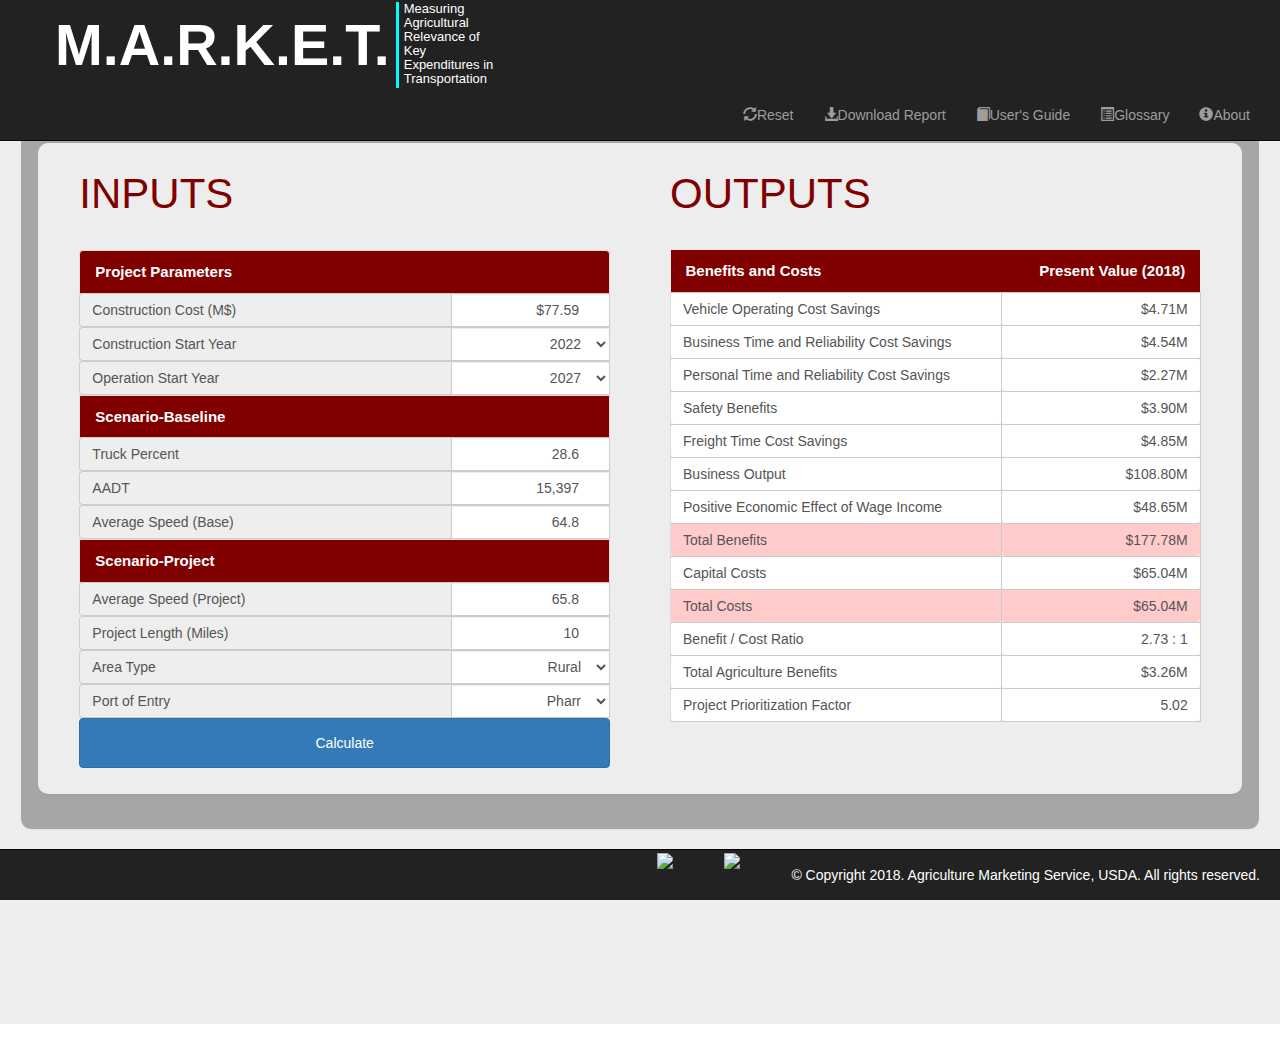
==== commit bfac9674: "-Fixed a bug while parsing the construction cost input. -Added data validation for the operation sta" ====
--- a/index.html
+++ b/index.html
@@ -84,7 +84,10 @@
       <div class="row-fluid">
         <!-- <input type="button" value="Print Div Contents" id="btnPrint" /> -->
         <div class="panel panel-horizontal white-bg-80pct pull-right">
-
+          <!-- <div class="alert alert-warning alert-dismissible fade show" role="alert">
+            <a href="#" class="close" data-dismiss="alert" aria-label="close">&times;</a>
+          <strong>Warning!</strong> Operation start year must be no earlier than construction start year.
+        </div> -->
           <div class="col-md-6">
 
             <div class="panel-heading">INPUTS</div>
@@ -103,6 +106,7 @@
 
       </div>
     </div>
+
   </div>
 </div>
 <div class="footer navbar-fixed-bottom navbar navbar-inverse">
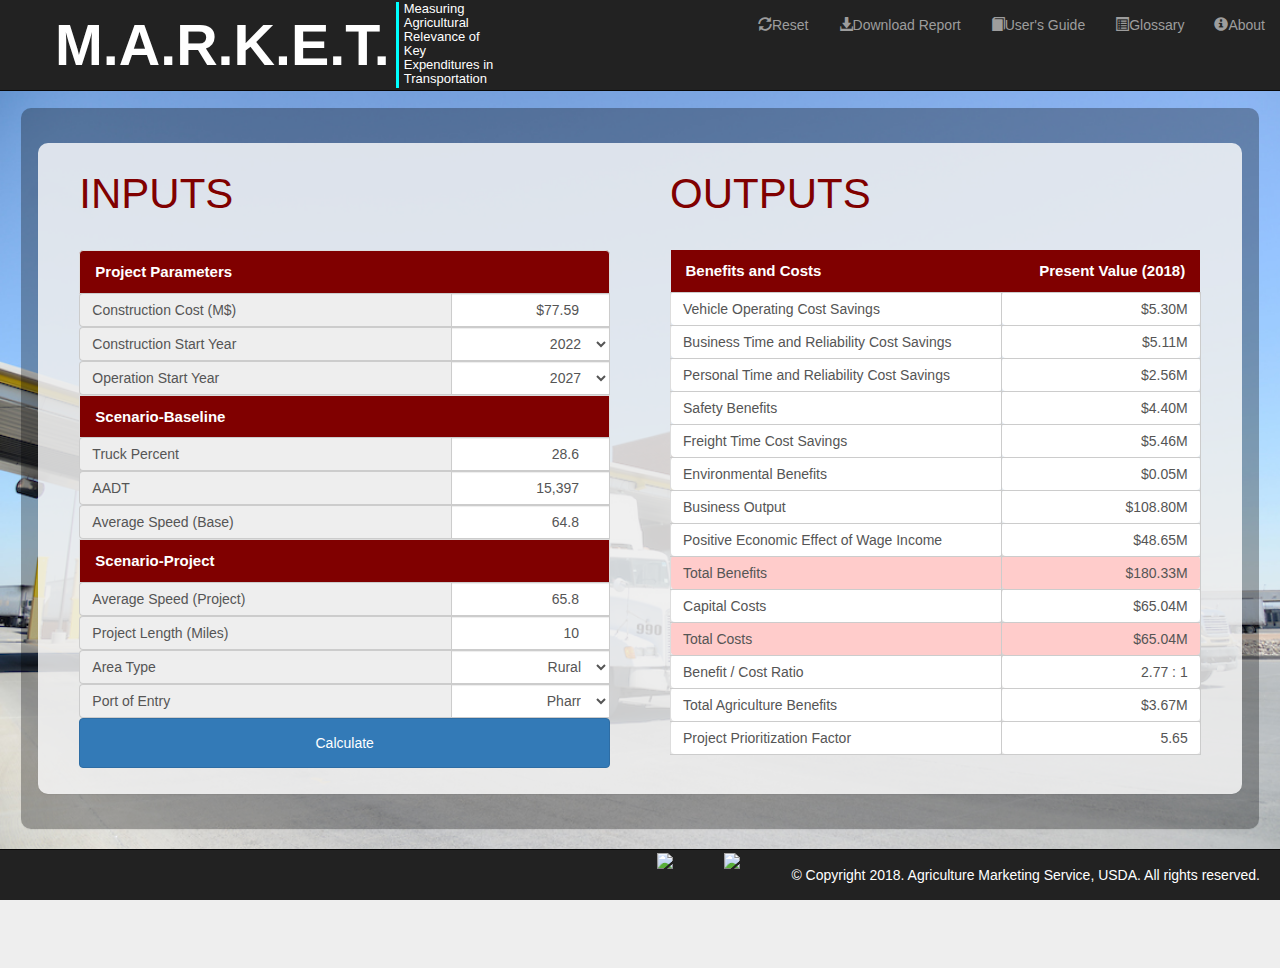
==== commit 985f803a: "-Adjusted css for mobile devices. -Showed the environmental benefits. -Changed the background pictur" ====
--- a/index.html
+++ b/index.html
@@ -30,6 +30,11 @@
 </div> -->
 <nav class="navbar navbar-inverse navbar-fixed-top">
   <div class="container-fluid">
+    <button type="button" class="navbar-toggle" data-toggle="collapse" data-target="#navbar">
+        <span class="icon-bar"></span>
+        <span class="icon-bar"></span>
+        <span class="icon-bar"></span>
+      </button>
     <div class="navbar-header">
       <!-- <a class="navbar-brand" href="#">M.A.R.K.E.T.</a> -->
       <ul>
@@ -46,16 +51,17 @@
       </ul>
 
     </div>
-
-    <ul class="nav navbar-nav pull-right">
-      <li><a href="#" id="link-reset"><span class="glyphicon glyphicon-refresh"></span>Reset</a></li>
-      <li><a href="#" id="link-print"><span class="glyphicon glyphicon-download-alt"></span>Download Report</a><li>
+    <div class="collapse navbar-collapse" id="navbar">
+      <ul class="nav navbar-nav navbar-right">
+        <li><a href="#" id="link-reset"><span class="glyphicon glyphicon-refresh"></span>Reset</a></li>
+        <li><a href="#" id="link-print"><span class="glyphicon glyphicon-download-alt"></span>Download Report</a><li>
         <li><a target="_blank" href="User's Guide.pdf"><span class="glyphicon glyphicon-book"></span>User's Guide</a></li>
         <li><a href="#" data-toggle="modal" data-target="#modal-glossary"><span class="glyphicon glyphicon-list-alt"></span>Glossary</a></li>
         <li><a href=# data-toggle="modal" data-target="#modal-intro"><span class="glyphicon glyphicon-info-sign"></span>About</a></li>
       </ul>
 
     </div>
+  </div>
   </nav>
   <!-- <nav class="navbar navbar-fixed-top">
   <div class="container-fluid">
@@ -85,29 +91,29 @@
         <!-- <input type="button" value="Print Div Contents" id="btnPrint" /> -->
         <div class="panel panel-horizontal white-bg-80pct pull-right">
           <!-- <div class="alert alert-warning alert-dismissible fade show" role="alert">
-            <a href="#" class="close" data-dismiss="alert" aria-label="close">&times;</a>
+          <a href="#" class="close" data-dismiss="alert" aria-label="close">&times;</a>
           <strong>Warning!</strong> Operation start year must be no earlier than construction start year.
         </div> -->
-          <div class="col-md-6">
-
-            <div class="panel-heading">INPUTS</div>
-            <div class="panel-body" id="panel-inputs"> </div>
-          </div>
-
-          <div class="col-md-6">
-
-            <div class="panel-heading">OUTPUTS</div>
-            <div class="panel-body outputs benefit-cost-model-report" id=panel-outputs>        </div>
-
-          </div>
-
-
+        <div class="col-md-6">
+
+          <div class="panel-heading">INPUTS</div>
+          <div class="panel-body" id="panel-inputs"> </div>
         </div>
 
+        <div class="col-md-6">
+
+          <div class="panel-heading">OUTPUTS</div>
+          <div class="panel-body outputs benefit-cost-model-report" id=panel-outputs>        </div>
+
+        </div>
+
+
       </div>
+
     </div>
-
-  </div>
+  </div>
+
+</div>
 </div>
 <div class="footer navbar-fixed-bottom navbar navbar-inverse">
 
@@ -117,24 +123,19 @@
     </span>
   </div>
 
-      <div class="logo logo-tti">
-
-        <a href="/">
-          <img src = "img/TTI-Color-reverse.png">
-        </a>
-      </div>
-    <div class="logo logo-ams">
-
-      <a href="/">
-        <img src = "img/AMS-logo.png">
-      </a>
-
-    </div>
-
-
-
-
-
+  <div class="logo logo-tti">
+
+    <a href="/">
+      <img src = "img/TTI-Color-reverse.png">
+    </a>
+  </div>
+  <div class="logo logo-ams">
+
+    <a href="/">
+      <img src = "img/AMS-logo.png">
+    </a>
+
+  </div>
   <!-- <div class="logo logo-tti">
   <span>
   Developed by
@@ -151,8 +152,6 @@
 <img src = "img/AMS-logo.png">
 </a>
 </div> -->
-</div>
-
 
 </div>
 <div class="modal fade" id="modal-intro" role="dialog">
@@ -275,6 +274,6 @@
         // campfire.publish("render-outputs");}
         // ,2000);
 
-      </script>
-    </body>
-    </html>
+        </script>
+      </body>
+      </html>
--- a/style.css
+++ b/style.css
@@ -55,7 +55,7 @@
   text-align: justify;
 }
 body {
-  overflow-y: hidden;
+  overflow-y: auto;
 }
 .starter-template {
   padding: 40px 15px;
@@ -288,6 +288,11 @@
 }
 .table-width25pct {
   width: 25%;
+}
+
+.jumbotron{
+  margin-bottom:0;
+  padding-bottom:0;
 }
 
 .jumbotron h1 {
@@ -614,9 +619,6 @@
 .total-summary caption {
   padding: 0.4rem 1rem;
 }
-tr.environmental-benefits {
-  display: none;
-}
 .development-summary .year-inputs-inner {
   display: none;
 }
@@ -898,10 +900,6 @@
 .total-summary caption {
   padding: 0.4rem 1rem;
 }
-tr.environmental-benefits {
-  display: none;
-}
-
 /*For MARKET */
 .modal {
   text-align: center;
@@ -924,13 +922,13 @@
 
 
 .container-dart {
-  background: transparent url(img/border.jpg) 0 0 no-repeat;
-  background-size: 100% auto;
+  background: transparent url(img/border-5.jpg) 0 0 no-repeat;
+  background-size: cover;
   background-attachment: fixed;
   background-position: 0% 7%;
   min-height: 900px;
   margin-top: 20px;
-  margin-bottom: 8px;
+  /* margin-bottom: 8px; */
 }
 
 /* .navbar-brand{
@@ -956,6 +954,15 @@
 .input-group{
   width:100%;
 }
+.input-group input, .input-group select {
+
+
+  text-align: right;
+}
+.input-group option{
+
+  text-align: right;
+}
 .list-group-item{
   background-color:maroon;
   color:white;
@@ -993,7 +1000,8 @@
   width:50%;
 }
 .navbar-header {
-  width:70%;
+
+  /* max-width: 50vw; */
   /* height:100px; */
 }
 .navbar-header .title {
@@ -1018,12 +1026,14 @@
 }
 
 .navbar-header ul {
-  width: 100%;
+  /*width: 100%;*/
   color: White;
   list-style-type: none;
   margin-bottom: 2px;
   margin-top:2px;
 }
+
+
 #panel-inputs .list-group{
   margin-bottom: 0;
 }
@@ -1057,7 +1067,8 @@
 .logo{
   position: relative;
   height: 50px;
-  margin-right: 4%;
+  min-height: 25px;
+  margin-right: 4vw;
   float: right;
 }
 .logo img{
@@ -1095,3 +1106,83 @@
   float:none;
   margin-left: 2rem;
 }
+@media only screen and (max-width: 768px) {
+    /* For desktop: */
+    .navbar-header {
+      margin-top:1vw;
+      max-width: 100vw;
+      /* height:100px; */
+    }
+    .navbar-header .title {
+      display:inline-block;
+      color:white;
+      font-size: 9vw;
+      line-height: 9vw;
+      font-weight: bold;
+      padding-right: 0.4vw;
+      border-right: 0.4vw solid #0ff;
+      vertical-align: top;
+    }
+    .navbar-header .subtitle {
+      display:inline-block;
+      vertical-align: top;
+      color:white;
+      font-size: 1.5vw;
+      line-height: 1.5vw;
+      width: auto;
+      padding: 0 0 0 0.4vw;
+    }
+    .navbar-header ul {
+      /*width: 100%;*/
+      color: White;
+      list-style-type: none;
+      margin-bottom: 2px;
+      margin-top:2px;
+    }
+
+    .logo{
+      position: relative;
+      height: 50px;
+      min-height: 25px;
+      margin-right: 4vw;
+      float: left;
+    }
+    .logo img{
+      bottom: 0;
+      /* border: 1px solid red; */
+      max-width: 100%;
+      max-height: 100%;
+      vertical-align:middle;
+    }
+    .logo span{
+
+    }
+    .logo-ams{
+      /* background-image: url(img/icon-AMS-1.jpg); */
+      /* display:inline-block; */
+    }
+    .logo-tti{
+
+    }
+    .copy{
+      position:relative;
+      float:right;
+      padding-top: 1.5rem;
+      padding-right:2rem;
+      height:50px;
+    }
+    .logo-wrap{
+      display:inline-block;
+    }
+    .logo-wrap .logo{
+      height:90px;
+      float:none;
+      margin-left: 2rem;
+    }
+    .footer{
+      position:relative;
+    }
+    .panel-body{
+      padding:0;
+    }
+}
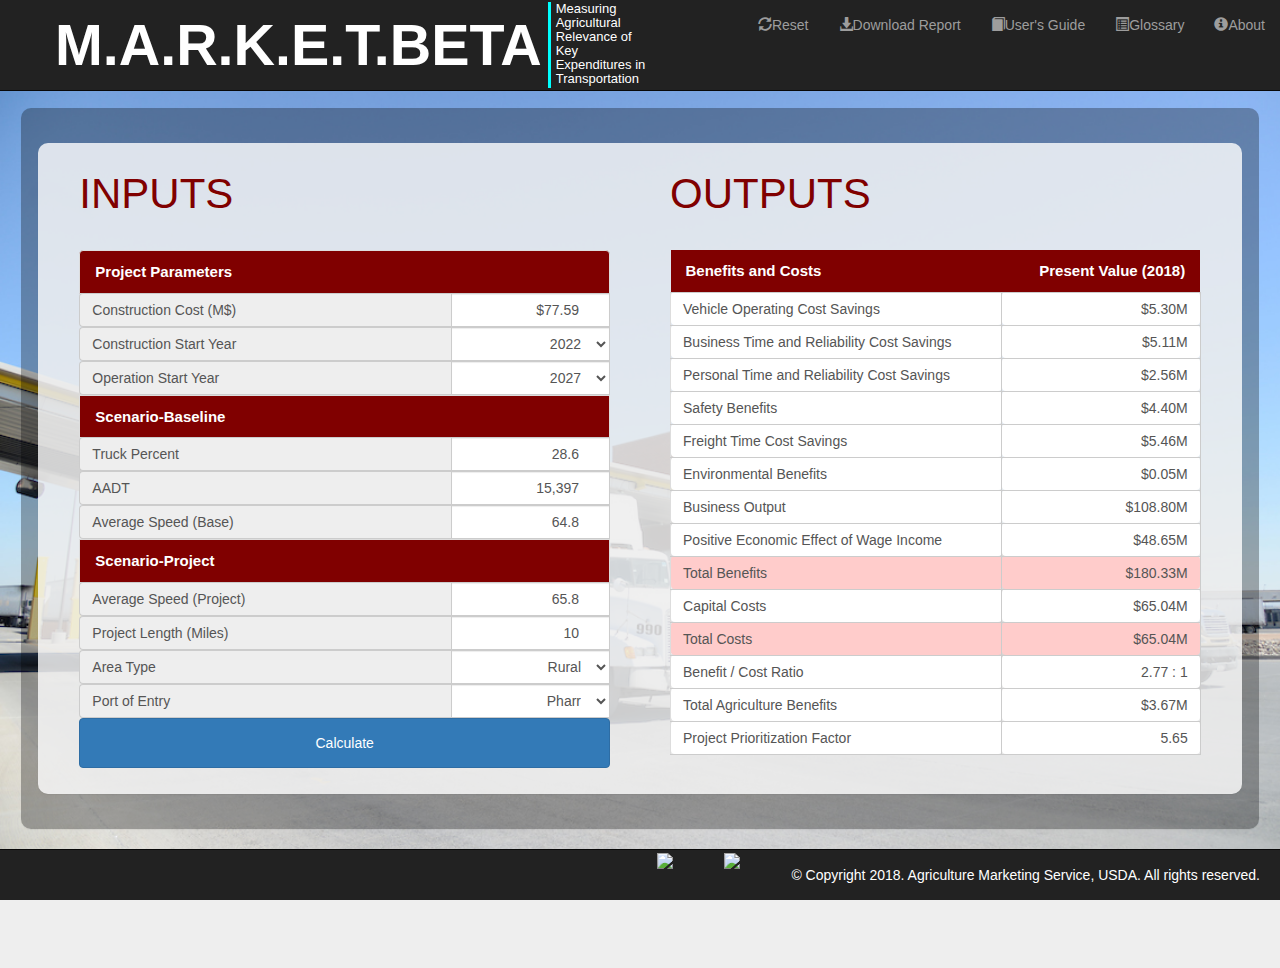
==== commit 8454c5f6: "Test" ====
--- a/index.html
+++ b/index.html
@@ -3,10 +3,11 @@
 <head>
   <title>M.A.R.K.E.T.</title>
   <meta charset="utf-8">
+  <meta http-equiv="X-UA-Compatible" content="IE=edge">
+  <meta http-equiv="Cache-control" content="public">
   <meta name="viewport" content="width=device-width, initial-scale=1">
   <!-- <script src="http://malsup.github.com/jquery.form.js"></script> -->
   <script src="https://ajax.googleapis.com/ajax/libs/jquery/3.3.1/jquery.min.js"></script>
-
   <link href="lib/bootstrap/css/bootstrap.min.css" rel="stylesheet" media="all">
   <link href="style.css" rel="stylesheet">
   <link href="print.css" type="text/css" rel="stylesheet" media="print">
@@ -38,7 +39,7 @@
     <div class="navbar-header">
       <!-- <a class="navbar-brand" href="#">M.A.R.K.E.T.</a> -->
       <ul>
-        <li class="title">M.A.R.K.E.T.</li>
+        <li class="title">M.A.R.K.E.T.BETA</li>
         <li class="subtitle">
           Measuring<br/>
           Agricultural<br/>
--- a/style.css
+++ b/style.css
@@ -992,12 +992,12 @@
 }
 
 #modal-intro .modal-dialog {
-  width:50%;
+  width:60%;
 
 }
 
 #modal-glossary .modal-dialog {
-  width:50%;
+  width:60%;
 }
 .navbar-header {
 
@@ -1185,4 +1185,15 @@
     .panel-body{
       padding:0;
     }
-}
+    #modal-intro .modal-dialog {
+      width:80%;
+
+    }
+    .col-md-6{
+      padding-left:0;
+      padding-right:0;
+    }
+    #modal-glossary .modal-dialog {
+      width:80%;
+    }
+}
--- a/print.css
+++ b/print.css
@@ -0,0 +1,1016 @@
+
+  .dart-yellow-fg {
+    color: #FCD006;
+  }
+  .dart-yellow-bg {
+    background-color: #FCD006;
+  }
+  .dart-blue-fg {
+    color: #173A79;
+  }
+  .dart-blue-bg {
+    background-color: #173A79;
+  }
+  .white-fg {
+    color: #fff;
+  }
+  .black-fg {
+    color: #000;
+  }
+  .red-fg {
+    color: red
+  }
+  .blue-fg {
+    color: blue
+  }
+  .green-fg {
+    color: green
+  }
+  .orange-fg {
+    color: orange
+  }
+
+  .credit {
+    font-size: 18px;
+    display: inline-block;
+    margin-left: 60%;
+    width: 38%;
+  }
+  .center {
+    margin: auto;
+    width: 60%;
+    /*  border: 3px solid #73AD21; */
+    padding: 10px;
+  }
+  .valign-top {
+    vertical-align: top
+  }
+  .valign-center {
+    vertical-align: center
+  }
+  .align-right {
+    align: right;
+    text-align: right;
+  }
+  .tooltip-inner {
+    text-align: justify;
+  }
+  body {
+    overflow-y: scroll;
+  }
+  .starter-template {
+    padding: 40px 15px;
+    text-align: center;
+  }
+  .clear-both {
+    clear: both;
+  }
+  .specials {
+    margin-bottom: 10px;
+  }
+  .specials-inner {
+    border: 1px solid #888;
+    max-height: 100px;
+    overflow-y: auto;
+    padding: 1rem;
+  }
+  .specials-inner div:nth-child(even) {
+    background: #fff;
+  }
+  .specials-inner div:nth-child(odd) {
+    background: #cdf;
+  }
+  .boxes input[type=range] {
+    width: 20%;
+  }
+  .boxes input[type=text] {
+    text-align: right;
+  }
+  .boxes table {
+    width: 100%;
+  }
+  .boxes td {}
+    .boxes td input[type=text], .boxes td input[type=number] {
+      text-align: right;
+      width: 75px;
+      float: right;
+    }
+    .page-header {
+      float: right;
+      text-align: right;
+      font-size: 0.5em;
+    }
+    .number-long td input[type=text] {
+      width: 120px;
+    }
+    .number-long td input[type=number] {
+      width: 120px;
+    }
+    .percent:after {
+      content: "%";
+      float: right;
+    }
+    .boxes input.changed {
+      background: #dff;
+    }
+    .sliders .changed {
+      background-color: rgba(0, 0, 0, 0.9);
+      color: white;
+      padding: 0.4rem;
+      border-radius: 0.2rem;
+    }
+    table.dropdowns {
+      width: 100%;
+    }
+    table.boxes {
+      width: 100%;
+    }
+    .dropdowns table {
+      width: 100%;
+    }
+    .guru-wrap table.controls {
+      width: 100%;
+    }
+    .inputs .dropdowns, .inputs .boxes {
+      margin: 0;
+      padding: 0;
+      list-style-type: none;
+    }
+    .inputs .dropdowns li select {
+      float: right;
+      width: 55%
+    }
+    .inputs .boxes li input {
+      float: right;
+      text-align: right;
+      width: 55%
+    }
+    .inputs .dropdowns td:last-child {
+      width: 55%
+    }
+    .inputs .dropdowns td select {}
+      .inputs table {
+        border-spacing: 0 0.1em;
+        border-collapse: separate;
+      }
+      .inputs table.controls td:first-child {
+        font-size: 1em
+      }
+      .inputs .dropdowns td select {
+        height: 2.8em;
+        float: right;
+      }
+
+      #btn-calculate {
+        height:50px;
+      }
+      .outputs table td {
+        background-color: white;
+      }
+      .outputs table tr.total-benefits td {
+        background-color: #FFCCCB;
+
+      }
+      .outputs table tr.total-costs td {
+        background-color: #FFCCCB;
+
+      }
+      .outputs table tr.benefit-cost-ratio td {
+        background-color: #FFCCCB;
+
+      }
+      .outputs table td, .outputs table th {
+        padding: 0.35rem;
+        padding-right: 3px;
+      }
+
+      /***
+      .outputs table {
+      border-right: 1px solid #ddd;
+    }
+    ***/
+
+    .outputs table tr.dart-yellow-bg th {
+      text-align: center;
+      font-weight: normal;
+      color: #173A79;
+      border-right: 1px solid #db0;
+    }
+    .outputs table td {
+      border-right: 1px solid #ddd;
+      border-bottom: 1px solid #ddd;
+    }
+    .outputs table td:first-child {
+      border-left: 1px solid #ddd;
+    }
+    .cost-outputs th {
+      width: 33.3%;
+    }
+
+    /* .report-row .column.outputs td { text-align: right; } */
+
+    .report-title {
+      background-color: #173A79;
+      color: white
+    }
+    ;
+    /* .navbar-brand, navbar-brand:hover {
+    background: white;
+    padding: 0;
+  }
+  .navbar-brand, navbar-brand:focus {
+  background: white;
+  padding: 0;
+}
+.navbar-brand a, navbar-brand:hover a {
+background: white;
+padding: 0;
+}
+.navbar-brand a:hover {
+background: white;
+padding: 0;
+}
+.navbar-brand img {
+height: 100%;
+} */
+.dart .ui-widget-content {
+  border: 0;
+}
+.dart .ui-slider .ui-slider-range {
+  background: #FCD006;
+  border-bottom: 1px solid #ca0;
+  border-top: 0;
+  cursor: pointer;
+}
+
+/* #9D8277; } /*  #007989; } */
+
+.dart .ui-slider .ui-slider-handle {
+  border-color: #999;
+  background: #ccc;
+  cursor: pointer;
+  top: -.2em;
+}
+
+/* #9D8277; } /*#007989; } */
+
+.dart .ui-slider-horizontal {
+  background: rgba(0, 0, 0, 0.2);
+  cursor: pointer;
+}
+.navbar-dart {
+  background: #1B3E7A;
+}
+.navbar-dart a {
+  color: #ddd;
+}
+.navbar-dart a:hover {
+  background: background: #FCD006;
+  color: black;
+}
+.navbar-dart .navbar-nav>.active>a {
+  background: #FCD006;
+  color: black;
+}
+.navbar-dart .active {
+  background: #FCD006;
+  color: black;
+}
+.navbar-dart .navbar-nav>li>a {
+  color: #ddd;
+}
+.container-dart {}
+  td.value-cell {
+    text-align: right;
+  }
+  tr.title-row th {
+    background: #ddd;
+  }
+
+  /**
+  tr.remain th, tr.remain td { background-color: #afa; }
+  **/
+
+  tr.year-row th {
+    text-align: right;
+  }
+  body.property-tax-summary li.property-tax-summary a {
+    background: #FCD006;
+    color: black;
+  }
+  body.sales-tax-summary li.sales-tax-summary a {
+    background: #FCD006;
+    color: black;
+  }
+  body.economic-impact-summary li.economic-impact-summary a {
+    background: #FCD006;
+    color: black;
+  }
+  body.benefit-cost-summary li.benefit-cost-summary a {
+    background: #FCD006;
+    color: black;
+  }
+  body.development-summary li.development-summary a {
+    background: #FCD006;
+    color: black;
+  }
+  body.total-summary li.total-summary a {
+    background: #FCD006;
+    color: black;
+  }
+  body.glossary li.glossary a {
+    background: #FCD006;
+    color: black;
+  }
+  .table-sm {
+    font-size: 50%;
+  }
+  .table-md {
+    font-size: 85%;
+  }
+  .table-width33pct {
+    width: 33.3%;
+  }
+  .table-width20pct {
+    width: 20%;
+  }
+  .table-width25pct {
+    width: 25%;
+  }
+
+  .jumbotron h1 {
+    font-size: 4rem;
+  }
+  .error {
+    background: red;
+    color: white;
+    padding: 1rem;
+  }
+  .warn {
+    background: yellow;
+    color: black;
+    padding: 1rem;
+  }
+  .land-use-percentage {
+    padding: 1rem;
+  }
+
+  /** STYLED PANELS **/
+
+  .panel {
+    padding: 1rem;
+
+    border-radius: 1rem;
+    width: 99%;
+    margin-top: 2%;
+    margin-bottom:2%;
+    margin-right:0.5%;
+  }
+
+  .panel>h1, .panel>h2 {
+    color: #eee;
+  }
+
+  /* opacity/transparency */
+
+  .white-bg-90pct {
+    background-color: rgba(255, 255, 255, 0.9);
+  }
+  .white-bg-80pct {
+    background-color: rgba(255, 255, 255, 0.8);
+  }
+  .white-bg-70pct {
+    background-color: rgba(255, 255, 255, 0.7);
+  }
+  .white-bg-60pct {
+    background-color: rgba(255, 255, 255, 0.6);
+  }
+  .white-bg-50pct {
+    background-color: rgba(255, 255, 255, 0.5);
+  }
+  .white-bg-40pct {
+    background-color: rgba(255, 255, 255, 0.4);
+  }
+  .white-bg-30pct {
+    background-color: rgba(255, 255, 255, 0.3);
+  }
+  .white-bg-20pct {
+    background-color: rgba(255, 255, 255, 0.2);
+  }
+  .white-bg-10pct {
+    background-color: rgba(255, 255, 255, 0.1);
+  }
+  .black-bg-90pct {
+    background-color: rgba(0, 0, 0, 0.9);
+  }
+  .black-bg-80pct {
+    background-color: rgba(0, 0, 0, 0.8);
+  }
+  .black-bg-70pct {
+    background-color: rgba(0, 0, 0, 0.7);
+  }
+  .black-bg-60pct {
+    background-color: rgba(0, 0, 0, 0.6);
+  }
+  .black-bg-50pct {
+    background-color: rgba(0, 0, 0, 0.5);
+  }
+  .black-bg-40pct {
+    background-color: rgba(0, 0, 0, 0.4);
+  }
+  .black-bg-30pct {
+    background-color: rgba(0, 0, 0, 0.3);
+  }
+  .black-bg-20pct {
+    background-color: rgba(0, 0, 0, 0.2);
+  }
+  .black-bg-10pct {
+    background-color: rgba(0, 0, 0, 0.1);
+  }
+  .width-20pct {
+    width: 20%;
+    margin-left: auto;
+    margin-right: auto;
+  }
+  .width-50pct {
+    width: 50%;
+    margin-left: auto;
+    margin-right: auto;
+  }
+  .width-60pct {
+    width: 60%;
+    margin-left: auto;
+    margin-right: auto;
+  }
+  .width-80pct {
+    width: 80%;
+    margin-left: auto;
+    margin-right: auto;
+  }
+  .width-100pct {
+    width: 100%;
+    margin-left: auto;
+    margin-right: auto;
+  }
+  .padding-left-5pct {
+    padding-left: 5%;
+  }
+
+  /* per-wizard page CSS hiding things */
+
+
+  /* STEP 1: Type of Service, County, City, School District, Special per-district/county rates */
+
+
+  /* .step1 .jumbotron {
+  background-size: 150% auto;
+  background-position: 50% 0;
+  } */
+
+  .step1 .pt-inputs .boxes .distribution-fields-body-wrap .collapse {
+    display: block;
+  }
+  .step1 .pt-inputs .boxes a, .step1 .distribution-fields {
+    display: none;
+  }
+  .step1 .pt-inputs .sliders {
+    display: none;
+  }
+  .step1 .pt-inputs .specials-inner {
+    background-color: rgba(0, 0, 0, 0.1);
+    max-height: none;
+    border-style: inset;
+    border-width: 0.1rem;
+    border-radius: 1rem;
+    border-color: rgba(0, 0, 0, 0.1);
+  }
+  .step1 .pt-inputs .specials-inner div {
+    padding: 1rem;
+    color: #222;
+  }
+  .step1 .pt-inputs .specials-inner div {
+    /* background-color: rgba(200,200,200,0.9); color: #fff; */
+    background-color: rgba(200, 200, 200, 0.3);
+    border-bottom: 1px solid #bbb;
+  }
+  .step1 .pt-inputs .specials-inner div:nth-child(odd) {
+    /* background-color: rgba(200,200,200,0.3); color: #fff; */
+  }
+  .step1 .bc-inputs .dropdowns {
+    display: none;
+  }
+  .step1 .bc-inputs tr.number-long {
+    display: none;
+  }
+  .step1 .bc-inputs .changed {
+    background-color: rgba(0, 0, 0, 0.9);
+    padding: 0.4rem;
+    border-radius: 0.2rem;
+  }
+  .step1 input[type=checkbox] {
+    margin-right: 0.5rem;
+  }
+
+  /* STEP 2: Land Use Inputs */
+
+  .step2 .pt-inputs .dropdowns {
+    display: none;
+  }
+  .step2 .pt-inputs .sliders {
+    display: none;
+  }
+  .step2 .pt-inputs .specials {
+    display: none;
+  }
+  .step2 .pt-inputs .boxes .distribution-fields {
+    display: none;
+  }
+  .step2 .pt-inputs .heading .title .btn {
+    display: none;
+  }
+  .step2 .pt-inputs .collapse {
+    display: block;
+  }
+  .step2 .land-use-wrap input {
+    background-color: rgba(255, 255, 255, 0.5);
+  }
+  .step2 .land-use-wrap input.changed {
+    background-color: rgba(0, 203, 188, 0.9);
+    padding: 0.4rem;
+    border-radius: 0.2rem;
+    color: #fff;
+  }
+  .step2 .land-use-inner tbody tr:nth-child(odd) {
+    background-color: rgba(255, 255, 255, 0.6);
+    ;
+  }
+
+  /* STEP 3: Property Tax Growth Rates */
+
+  .step3 .pt-inputs .dropdowns {
+    display: none;
+  }
+  .step3 .pt-inputs .boxes {
+    display: none;
+  }
+  .step3 .pt-inputs .specials {
+    display: none;
+  }
+  .step3 .changed {
+    background-color: rgba(0, 0, 0, 0.9);
+    padding: 0.4rem;
+    border-radius: 0.2rem;
+    color: #fff;
+  }
+
+  /* STEP 4: Sales Tax Growth Rates */
+
+  .step4 .pt-inputs .dropdowns {
+    display: none;
+  }
+
+  /* .step4 .pt-inputs .boxes { display: none; } */
+
+  .step4 .pt-inputs .boxes a {
+    display: none;
+  }
+  .step4 .pt-inputs .specials {
+    display: none;
+  }
+  .step4 .changed {
+    background-color: rgba(0, 0, 0, 0.9);
+    padding: 0.4rem;
+    border-radius: 0.2rem;
+  }
+  .step4 .slider .changed {
+    color: #fff;
+  }
+  .step4 .sliders .btn-reset-sliders {
+    display: none;
+  }
+
+  /*** Local option possibly move these to step1 ***/
+
+  .step4 .boxes .distribution-fields-body-wrap .collapse {
+    display: block;
+  }
+  .step4 .boxes .distribution-fields-body-wrap table tr {
+    display: none;
+  }
+  .step4 .boxes .distribution-fields-body-wrap table tr.hint-4A4B {
+    display: block;
+  }
+  .step4 .boxes .distribution-fields-body-wrap table tr.cos-input {
+    display: block;
+  }
+  .step4 .boxes .distribution-fields-body-wrap table tr.cos-definition {
+    display: block;
+  }
+  .step4 .boxes .distribution-fields-body-wrap table tr.cos-reset {
+    display: block;
+  }
+
+  /* PER-PAGE CUSTOM CSS */
+
+  .benefit-cost-model-report table {
+    margin: 0 auto;
+    width: 80%;
+  }
+  .benefit-cost-model-report table tr td {
+    padding: 0.5rem;
+    border-bottom: 1px solid #ddd;
+    height:20px;
+  }
+  td.subhead {
+    text-align: left;
+  }
+  .economic-impact-summary .outputs table {
+    margin: 0 auto;
+    width: 80%;
+  }
+  .economic-impact-summary .outputs table tr td {
+    padding: 0.5rem;
+    border-bottom: 1px solid #ddd;
+    border-right: 0;
+  }
+
+  /** TOTAL SUMMARY **/
+
+  .total-summary .locale {
+    text-align: center;
+  }
+  .total-summary .outputs table {
+    margin: 0 auto;
+    width: 80%;
+  }
+  .total-summary .outputs table tr td {
+    padding: 0.5rem;
+    border-bottom: 1px solid #ddd;
+  }
+  .total-summary caption {
+    padding: 0.4rem 1rem;
+  }
+
+
+  .development-summary .year-inputs-inner {
+    display: none;
+  }
+  td.hide-column
+  /**overwrite highchart default**/
+
+
+  /*.highcharts-container{width:100% !important; height:100% !important;}*/
+
+
+  /**
+  body.property-tax-summary .controls .operationstartyear { display: none; }
+  body.sales-tax-summary .controls .operationstartyear { display: none; }
+  **/
+  .dart-yellow-fg {
+    color: #FCD006;
+  }
+  .dart-yellow-bg {
+    background-color: #FCD006;
+  }
+  .dart-blue-fg {
+    color: #173A79;
+  }
+  .dart-blue-bg {
+    background-color: #173A79;
+  }
+  .white-fg {
+    color: #fff;
+  }
+  .black-fg {
+    color: #000;
+  }
+  .red-fg {
+    color: red
+  }
+  .blue-fg {
+    color: blue
+  }
+  .green-fg {
+    color: green
+  }
+  .orange-fg {
+    color: orange
+  }
+  .padding-top {
+    padding-top: 15px;
+  }
+  .center {
+    margin: auto;
+    width: 60%;
+    /*  border: 3px solid #73AD21; */
+    padding: 10px;
+  }
+  .right {
+    float: right;
+  }
+  .collapse {
+    display: none;
+  }
+  table {
+    margin: auto;
+    width: 95%;
+  }
+  tr.header-row {
+    background-color: maroon;
+    color: #fff;
+  }
+  .page-header {
+    width: 100%;
+    font-size: 0.8em;
+  }
+  .page {
+    page-break-inside: avoid;
+    page-break-after: always;
+  }
+  .clear-both {
+    clear: both;
+  }
+  .outputs table td {
+    background-color: white;
+  }
+
+  .outputs table td, .outputs table th {
+    padding: 0.35rem;
+    padding-right: 3px;
+  }
+
+  /***
+  .outputs table {
+  border-right: 1px solid #ddd;
+}
+***/
+
+.outputs table tr.dart-yellow-bg th {
+  text-align: center;
+  font-weight: normal;
+  color: #173A79;
+  border-right: 1px solid #db0;
+}
+.outputs table td {
+  border-right: 1px solid #ddd;
+  border-bottom: 1px solid #ddd;
+}
+.outputs table td:first-child {
+  border-left: 1px solid #ddd;
+}
+.cost-outputs th {
+  width: 33.3%;
+}
+
+/* .report-row .column.outputs td { text-align: right; } */
+
+.report-title {
+  background-color: #173A79;
+  color: white
+}
+td.value-cell {
+  text-align: right;
+}
+tr.title-row th {
+  background: #ddd;
+}
+
+/**
+tr.remain th, tr.remain td { background-color: #afa; }
+**/
+
+tr.year-row th {
+  text-align: right;
+}
+.table-sm {
+  font-size: 50%;
+}
+.table-md {
+  font-size: 85%;
+}
+.table-width33pct {
+  width: 33.3%;
+}
+.table-width20pct {
+  width: 20%;
+}
+.table-width25pct {
+  width: 25%;
+}
+.error {
+  background: red;
+  color: white;
+  padding: 1rem;
+}
+.warn {
+  background: yellow;
+  color: black;
+  padding: 1rem;
+}
+.land-use-percentage {
+  padding: 1rem;
+}
+
+/* opacity/transparency */
+
+.white-bg-90pct {
+  background-color: rgba(255, 255, 255, 0.9);
+}
+.white-bg-80pct {
+  background-color: rgba(255, 255, 255, 0.8);
+}
+.white-bg-70pct {
+  background-color: rgba(255, 255, 255, 0.7);
+}
+.white-bg-60pct {
+  background-color: rgba(255, 255, 255, 0.6);
+}
+.white-bg-50pct {
+  background-color: rgba(255, 255, 255, 0.5);
+}
+.white-bg-40pct {
+  background-color: rgba(255, 255, 255, 0.4);
+}
+.white-bg-30pct {
+  background-color: rgba(255, 255, 255, 0.3);
+}
+.white-bg-20pct {
+  background-color: rgba(255, 255, 255, 0.2);
+}
+.white-bg-10pct {
+  background-color: rgba(255, 255, 255, 0.1);
+}
+.black-bg-90pct {
+  background-color: rgba(0, 0, 0, 0.9);
+}
+.black-bg-80pct {
+  background-color: rgba(0, 0, 0, 0.8);
+}
+.black-bg-70pct {
+  background-color: rgba(0, 0, 0, 0.7);
+}
+.black-bg-60pct {
+  background-color: rgba(0, 0, 0, 0.6);
+}
+.black-bg-50pct {
+  background-color: rgba(0, 0, 0, 0.5);
+}
+.black-bg-40pct {
+  background-color: rgba(0, 0, 0, 0.4);
+}
+.black-bg-30pct {
+  background-color: rgba(0, 0, 0, 0.3);
+}
+.black-bg-20pct {
+  background-color: rgba(0, 0, 0, 0.2);
+}
+.black-bg-10pct {
+  background-color: rgba(0, 0, 0, 0.1);
+}
+.width-20pct {
+  width: 20%;
+  margin-left: auto;
+  margin-right: auto;
+}
+.width-50pct {
+  width: 50%;
+  margin-left: auto;
+  margin-right: auto;
+}
+.width-60pct {
+  width: 60%;
+  margin-left: auto;
+  margin-right: auto;
+}
+.width-80pct {
+  width: 80%;
+  margin-left: auto;
+  margin-right: auto;
+}
+.width-100pct {
+  width: 100%;
+  margin-left: auto;
+  margin-right: auto;
+}
+.padding-left-5pct {
+  padding-left: 5%;
+}
+
+/* PER-PAGE CUSTOM CSS */
+
+.benefit-cost-model-report table {
+  margin: 0 auto;
+  width: 95%;
+}
+.benefit-cost-model-report table tr td {
+  padding: 0.5rem;
+  border-bottom: 1px solid #ddd;
+}
+td.subhead {
+  text-align: left;
+}
+.economic-impact-summary .outputs table {
+  margin: 0 auto;
+  width: 80%;
+}
+.economic-impact-summary .outputs table tr td {
+  padding: 0.5rem;
+  border-bottom: 1px solid #ddd;
+  border-right: 0;
+}
+
+/**Input Summary**/
+
+.input-summary tr td:nth-child(1) {
+  width: 75%
+}
+.input-summary tr td:nth-child(2) {
+  width: 25%
+}
+
+/** TOTAL SUMMARY **/
+
+.total-summary .locale {
+  text-align: center;
+}
+.total-summary .outputs table {
+  margin: 0 auto;
+  width: 80%;
+}
+.total-summary .outputs table tr td {
+  padding: 0.5rem;
+  border-bottom: 1px solid #ddd;
+}
+.total-summary caption {
+  padding: 0.4rem 1rem;
+}
+/* tr.environmental-benefits {
+  display: none;
+} */
+.footer {
+  margin: auto;
+  top: 0;
+  clear: both;
+}
+/*For MARKET */
+
+
+/* .navbar-brand{
+margin-bottom: 0;
+padding-top:10px;
+z-index: 9999;
+border: 0;
+font-size: 20px !important;
+line-height: 1.42857143 !important;
+letter-spacing: 4px;
+border-radius: 0;
+color:white;
+} */
+.input-group-addon{
+  width:70%;
+  text-align: left;
+}
+.form-control-feedback{
+  top:3px;
+  width:5%;
+  font-size: 1.5rem;
+}
+.input-group{
+  width:100%;
+}
+.list-group-item{
+  background-color:maroon;
+  color:white;
+  font-size:1.5rem;
+  font-weight:bold;
+}
+.white-text{
+  color:white;
+}
+.panel-heading{
+  font-size: 3em;
+  color: maroon;
+}
+.construction-jobs {
+  display:none
+}
+.o-m-jobs{
+  display:none
+}
+
+.o-m-costs{
+  display:none
+}
+
+
+
+.btn {
+  display: none;
+}
+.input-summary td[colspan=2]{
+  background-color: maroon;
+  color: #fff;
+}
+.input-summary td:nth-child(2){
+  text-align: right;
+}
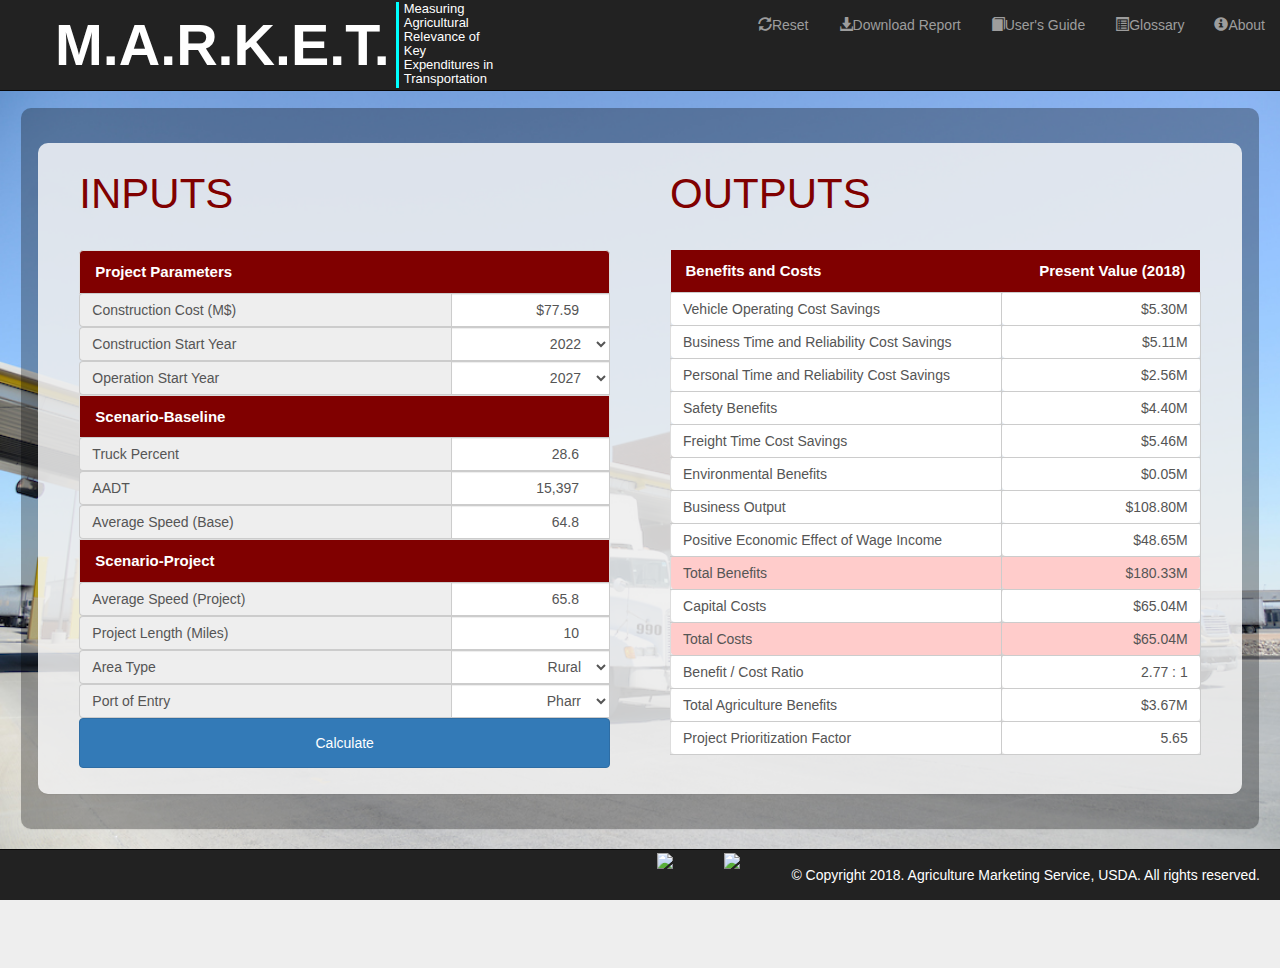
==== commit 83668cd2: "Revert "Test"" ====
--- a/index.html
+++ b/index.html
@@ -39,7 +39,7 @@
     <div class="navbar-header">
       <!-- <a class="navbar-brand" href="#">M.A.R.K.E.T.</a> -->
       <ul>
-        <li class="title">M.A.R.K.E.T.BETA</li>
+        <li class="title">M.A.R.K.E.T.</li>
         <li class="subtitle">
           Measuring<br/>
           Agricultural<br/>
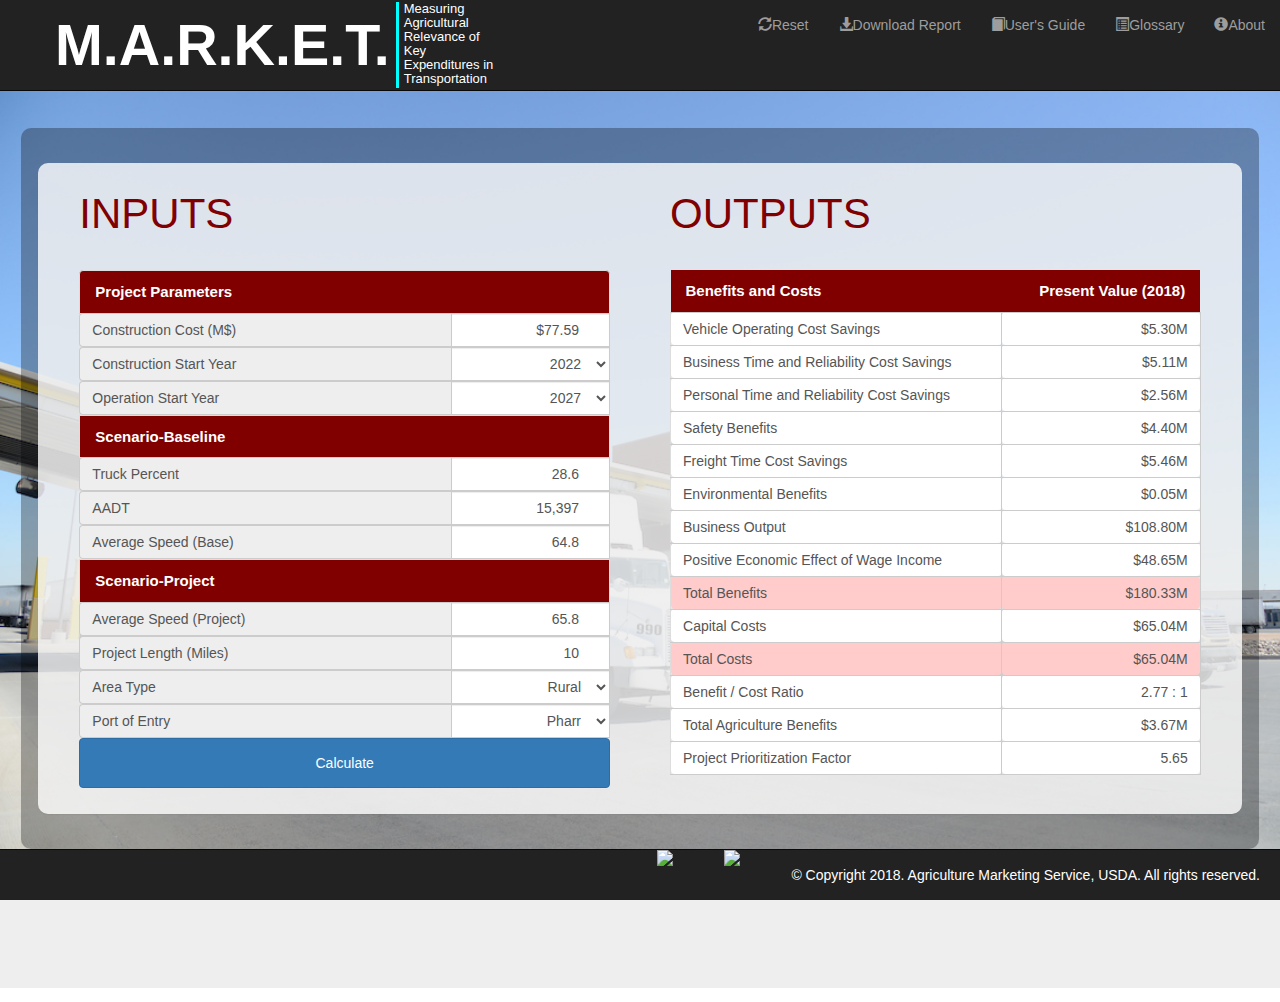
==== commit d4f3dff6: "Test _config.yml" ====
--- a/index.html
+++ b/index.html
@@ -1,3 +1,6 @@
+---
+redirect_from: "/foo/"
+---
 <!DOCTYPE html>
 <html>
 <head>
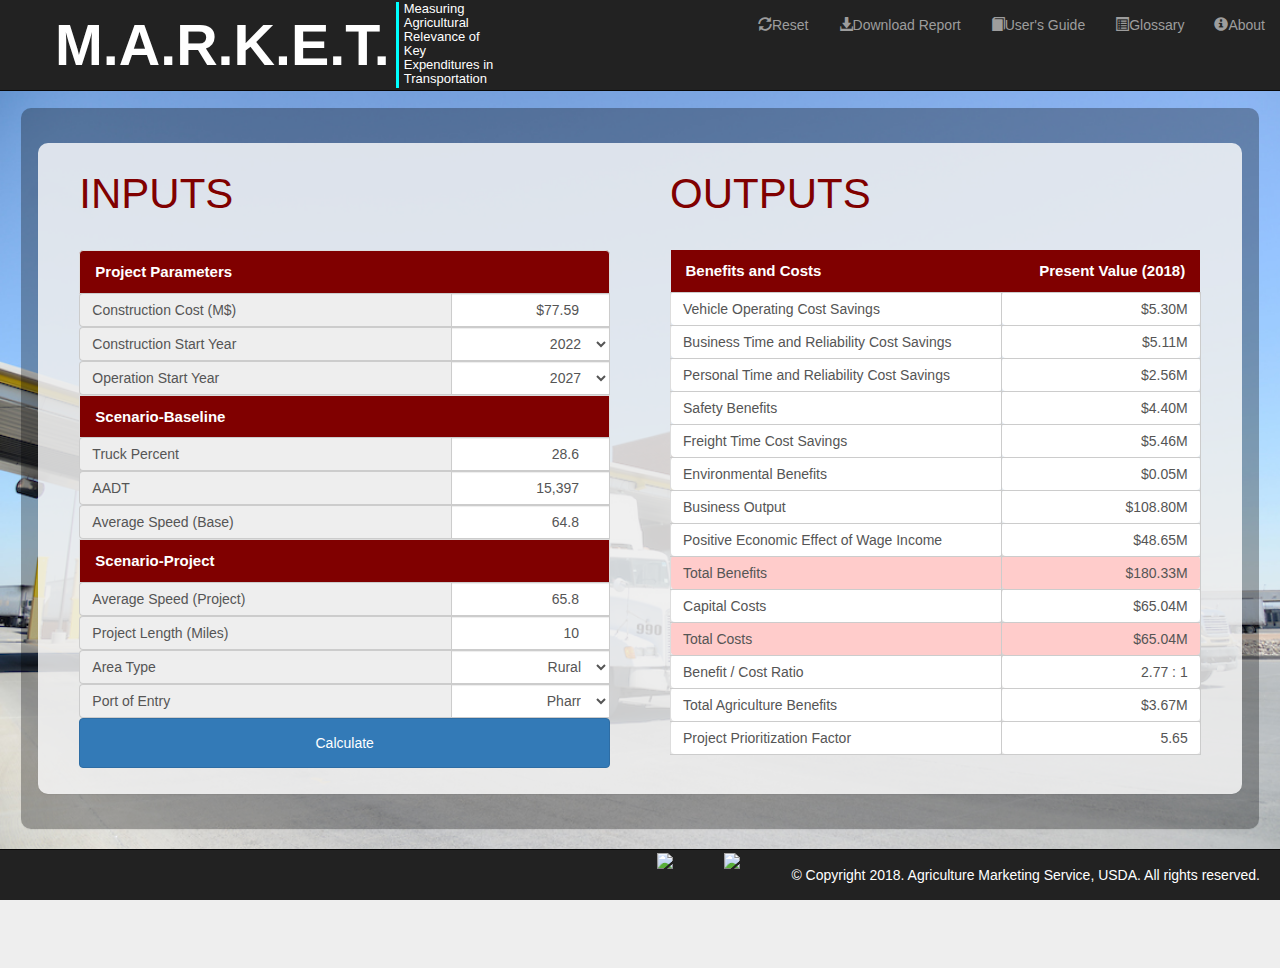
==== commit 77ea7b33: "Update index.html" ====
--- a/index.html
+++ b/index.html
@@ -1,6 +1,4 @@
----
-redirect_from: "/foo/"
----
+
 <!DOCTYPE html>
 <html>
 <head>
